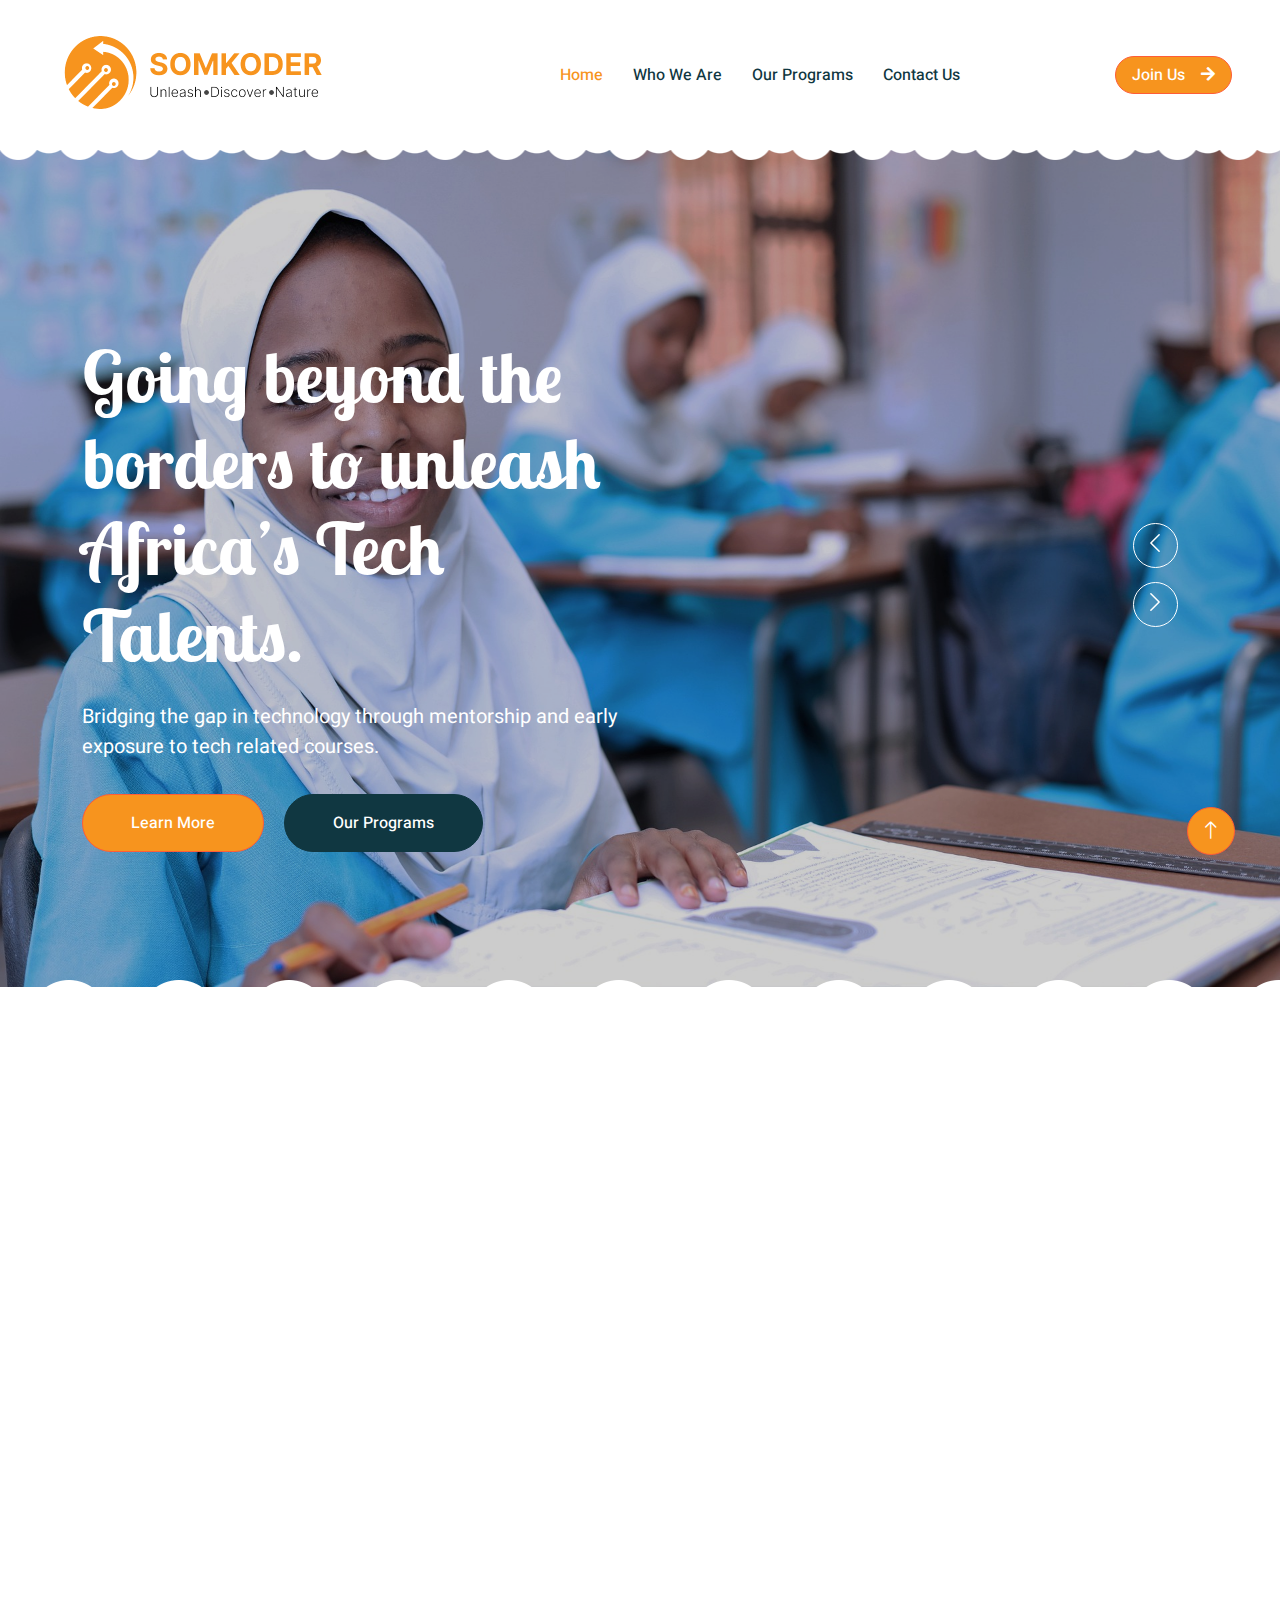
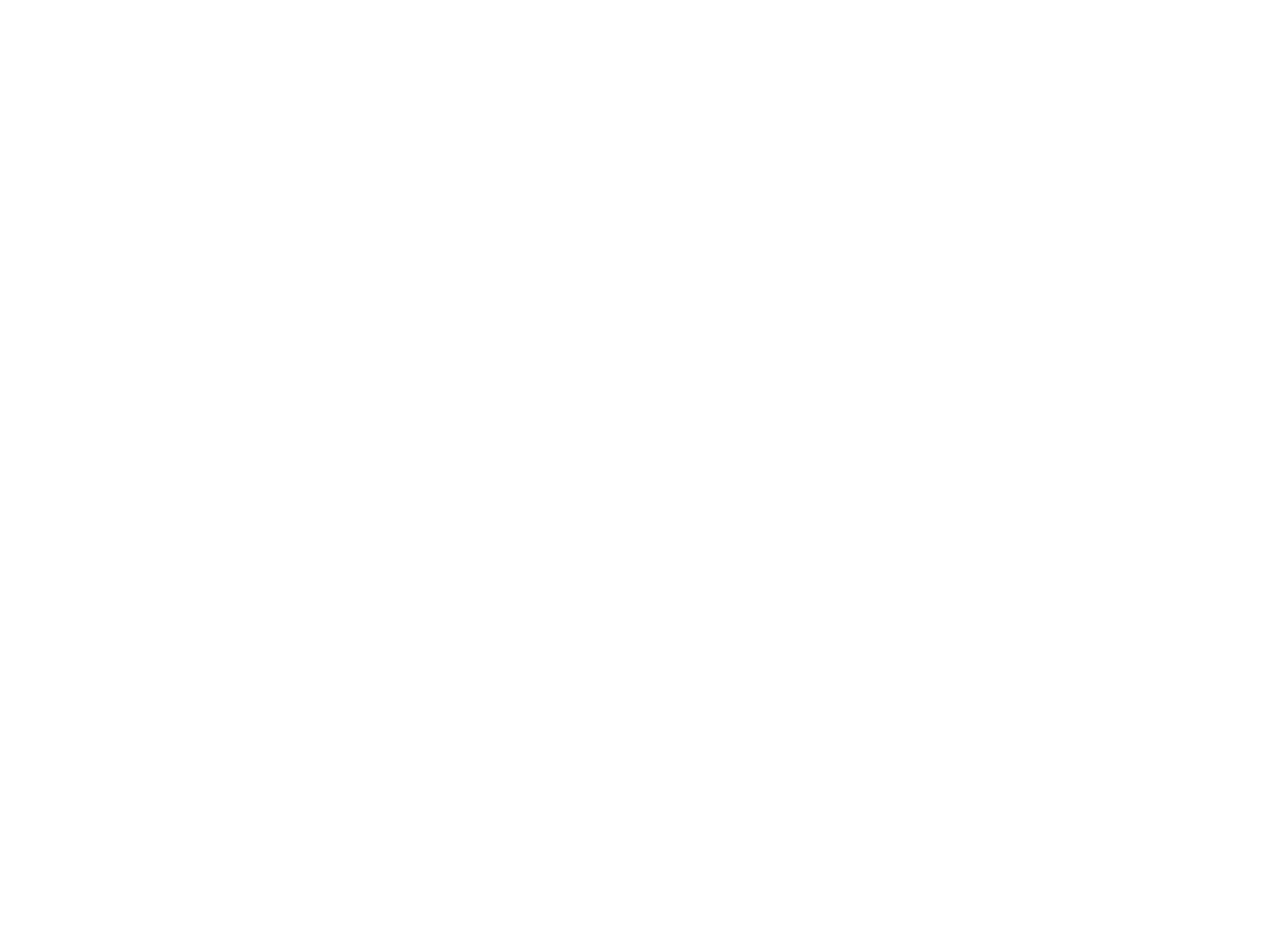
==== somkoder/index.html @ a6bc5774 "edit the texts in each page" ====
<!DOCTYPE html>
<html lang="en">

    <head>
        <meta charset="utf-8">
        <title>SOMKODER</title>
        <meta content="width=device-width, initial-scale=1.0" name="viewport">
        <meta content="" name="keywords">
        <meta content="" name="description">

        <!-- Favicon -->
        <link href="img/logo.svg" rel="icon">

        <!-- Google Web Fonts -->
        <link rel="preconnect" href="https://fonts.googleapis.com">
        <link rel="preconnect" href="https://fonts.gstatic.com" crossorigin>
        <link
            href="https://fonts.googleapis.com/css2?family=Heebo:wght@400;500;600&family=Inter:wght@600&family=Lobster+Two:wght@700&display=swap"
            rel="stylesheet">

        <!-- Icon Font Stylesheet -->
        <link href="https://cdnjs.cloudflare.com/ajax/libs/font-awesome/5.10.0/css/all.min.css" rel="stylesheet">
        <link href="https://cdn.jsdelivr.net/npm/bootstrap-icons@1.4.1/font/bootstrap-icons.css" rel="stylesheet">

        <!-- Libraries Stylesheet -->
        <link href="lib/animate/animate.min.css" rel="stylesheet">
        <link href="lib/owlcarousel/assets/owl.carousel.min.css" rel="stylesheet">

        <!-- Customized Bootstrap Stylesheet -->
        <link href="css/bootstrap.min.css" rel="stylesheet">

        <!-- Template Stylesheet -->
        <link href="css/style.css" rel="stylesheet">
    </head>

    <body>
        <div class="container-xxl bg-white p-0">
            <!-- Spinner Start -->
            <div id="spinner"
                class="show bg-white position-fixed translate-middle w-100 vh-100 top-50 start-50 d-flex align-items-center justify-content-center">
                <div class="spinner-border text-primary" style="width: 3rem; height: 3rem;" role="status">
                    <span class="sr-only">Loading...</span>
                </div>
            </div>
            <!-- Spinner End -->


            <!-- Navbar Start -->
            <nav class="navbar navbar-expand-lg bg-white navbar-light sticky-top px-4 px-lg-5 py-lg-0">
                <a href="index.html" class="navbar-brand">
                    <!-- <h1 class="m-0 text-primary"><i class="fa fa-book-reader me-3"></i>Kider</h1> -->
                    <img src="./img/Frame_32-removebg-preview.png" alt="somkoder-logo" height="140" width="340">
                </a>
                <button type="button" class="navbar-toggler" data-bs-toggle="collapse" data-bs-target="#navbarCollapse">
                    <span class="navbar-toggler-icon"></span>
                </button>
                <div class="collapse navbar-collapse" id="navbarCollapse">
                    <div class="navbar-nav mx-auto">
                        <a href="index.html" class="nav-item nav-link active">Home</a>
                        <a href="about.html" class="nav-item nav-link">Who We Are</a>
                        <a href="programs.html" class="nav-item nav-link">Our Programs</a>
                        <a href="contact.html" class="nav-item nav-link">Contact Us</a>
                    </div>
                    <a href="" class="btn btn-primary rounded-pill px-3 d-none d-lg-block"
                        style="background-color:#F7941E ;">Join Us<i class="fa fa-arrow-right ms-3"></i></a>
                </div>
            </nav>
            <!-- Navbar End -->


            <!-- Carousel Start -->
            <div class="container-fluid p-0 mb-5">
                <div class="owl-carousel header-carousel position-relative">
                    <div class="owl-carousel-item position-relative">
                        <img class="img-fluid" src="img/carousel_4.jpg" alt="">
                        <div class="position-absolute top-0 start-0 w-100 h-100 d-flex align-items-center"
                            style="background: rgba(0, 0, 0, .2);">
                            <div class="container">
                                <div class="row justify-content-start">
                                    <div class="col-10 col-lg-6">
                                        <h1 class="display-2 text-white animated slideInDown mt-5 mb-4">Going beyond the
                                            borders to unleash Africa’s Tech Talents.</h1>
                                        <p class="fs-5 fw-medium text-white mb-4 pb-2">Bridging the gap in technology
                                            through mentorship and early exposure to tech related courses.</p>
                                        <a href="about.html"
                                            class="btn btn-primary rounded-pill py-sm-3 px-sm-5 me-3 animated slideInLeft">Learn
                                            More</a>
                                        <a href="programs.html"
                                            class="btn btn-dark rounded-pill py-sm-3 px-sm-5 animated slideInRight">Our
                                            Programs</a>
                                    </div>
                                </div>
                            </div>
                        </div>
                    </div>

                    <div class="owl-carousel-item position-relative">
                        <img class="img-fluid" src="img/carousel_3.jpg" alt="">
                        <div class="position-absolute top-0 start-0 w-100 h-100 d-flex align-items-center"
                            style="background: rgba(0, 0, 0, .2);">
                            <div class="container">
                                <div class="row justify-content-start">
                                    <div class="col-10 col-lg-6">
                                        <h1 class="display-2 text-white animated slideInDown mb-4">Make A Brighter
                                            Future For Your Child</h1>
                                        <p class="fs-5 fw-medium text-white mb-4 pb-2">Vero elitr justo clita lorem.
                                            Ipsum dolor at sed stet sit diam no. Kasd rebum ipsum et diam justo clita et
                                            kasd rebum sea elitr.</p>
                                        <a href=""
                                            class="btn btn-primary rounded-pill py-sm-3 px-sm-5 me-3 animated slideInLeft">Learn
                                            More</a>
                                        <a href=""
                                            class="btn btn-dark rounded-pill py-sm-3 px-sm-5 animated slideInRight">Our
                                            Programs</a>
                                    </div>
                                </div>
                            </div>
                        </div>
                    </div>
                </div>
            </div>
            <!-- Carousel End -->


            <!-- Facilities Start -->
            <div class="container-xxl py-5">
                <div class="container">
                    <div class="text-center mx-auto mb-5 wow fadeInUp" data-wow-delay="0.1s" style="max-width: 600px;">
                        <h1 class="mb-3">What We Offer</h1>
                        <p>Eirmod sed ipsum dolor sit rebum labore magna erat. Tempor ut dolore lorem kasd vero ipsum
                            sit eirmod sit. Ipsum diam justo sed rebum vero dolor duo.</p>
                    </div>
                    <div class="row g-4">
                        <div class="col-lg-3 col-sm-6 wow fadeInUp" data-wow-delay="0.1s">
                            <div class="facility-item">
                                <div class="facility-icon bg-primary">
                                    <span class="bg-primary"></span>
                                    <i class="fa fa-bus-alt fa-3x text-primary"></i>
                                    <span class="bg-primary"></span>
                                </div>
                                <div class="facility-text bg-primary">
                                    <h3 class="text-primary mb-3">Tech Mashinani</h3>
                                    <p class="mb-0">We partner with local schools to introduce kids to coding programs
                                        at an early age.</p>
                                </div>
                            </div>
                        </div>
                        <div class="col-lg-3 col-sm-6 wow fadeInUp" data-wow-delay="0.3s">
                            <div class="facility-item">
                                <div class="facility-icon bg-success">
                                    <span class="bg-success"></span>
                                    <i class="fa fa-futbol fa-3x text-success"></i>
                                    <span class="bg-success"></span>
                                </div>
                                <div class="facility-text bg-success">
                                    <h3 class="text-success mb-3">Girls Code Academy</h3>
                                    <p class="mb-0">Supporting women in STEM through mentorship and networking</p>
                                </div>
                            </div>
                        </div>
                        <div class="col-lg-3 col-sm-6 wow fadeInUp" data-wow-delay="0.5s">
                            <div class="facility-item">
                                <div class="facility-icon bg-warning">
                                    <span class="bg-warning"></span>
                                    <i class="fa fa-home fa-3x text-warning"></i>
                                    <span class="bg-warning"></span>
                                </div>
                                <div class="facility-text bg-warning">
                                    <h3 class="text-warning mb-3">Holiday Bootcamp</h3>
                                    <p class="mb-0">Hosting holiday coding programs for kids on school break.</p>
                                </div>
                            </div>
                        </div>
                        <div class="col-lg-3 col-sm-6 wow fadeInUp" data-wow-delay="0.7s">
                            <div class="facility-item">
                                <div class="facility-icon bg-info">
                                    <span class="bg-info"></span>
                                    <i class="fa fa-chalkboard-teacher fa-3x text-info"></i>
                                    <span class="bg-info"></span>
                                </div>
                                <div class="facility-text bg-info">
                                    <h3 class="text-info mb-3">Nature Talents</h3>
                                    <p class="mb-0">We create a condusive environment fo foster postive learning
                                    </p>
                                </div>
                            </div>
                        </div>
                    </div>
                </div>
            </div>
            <!-- Facilities End -->


            <!-- About Start -->
            <div class="container-xxl py-5">
                <div class="container">
                    <div class="row g-5 align-items-center">
                        <div class="col-lg-6 wow fadeInUp" data-wow-delay="0.1s">
                            <h1 class="mb-4">Learn More About Our Work And Our Cultural Activities</h1>
                            <p>SOMKODER focuses on impacting Digital Literacy to learners with interest in technology.
                            </p>
                            <p class="mb-4">We bridge the gap between formal education and exposure to digital
                                technology
                            </p>
                            <div class="row g-4 align-items-center">
                                <div class="col-sm-6">
                                    <a class="btn btn-primary rounded-pill py-3 px-5" href="">Read More</a>
                                </div>
                                <div class="col-sm-6">
                                    <!-- <div class="d-flex align-items-center">
                                        <img class="rounded-circle flex-shrink-0" src="img/user.jpg" alt=""
                                            style="width: 45px; height: 45px;">
                                        <div class="ms-3">
                                            <h6 class="text-primary mb-1">Jhon Doe</h6>
                                            <small>CEO & Founder</small>
                                        </div>
                                    </div> -->
                                </div>
                            </div>
                        </div>
                        <div class="col-lg-6 about-img wow fadeInUp" data-wow-delay="0.5s">
                            <div class="row">
                                <div class="col-12 text-center">
                                    <img class="img-fluid w-50 rounded-circle bg-light p-3" src="img/about1.jpg" alt="">
                                </div>
                                <div class="col-6 text-start" style="margin-top: -150px;">
                                    <img class="img-fluid w-100 rounded-circle bg-light p-3" src="img/about2.jpg"
                                        alt="">
                                </div>
                                <div class="col-6 text-end" style="margin-top: -150px;">
                                    <img class="img-fluid w-100 rounded-circle bg-light p-3" src="img/about3.jpg"
                                        alt="">
                                </div>
                            </div>
                        </div>
                    </div>
                </div>
            </div>
            <!-- About End -->


            <!-- Footer Start -->
            <div class="container-fluid bg-dark text-white-50 footer pt-5 mt-5 wow fadeIn" data-wow-delay="0.1s">
                <div class="container py-5">
                    <div class="row g-5">
                        <div class="col-lg-3 col-md-6">
                            <h3 class="text-white mb-4">Get In Touch</h3>
                            <p class="mb-2"><i class="fa fa-map-marker-alt me-3"></i>Kibera Drive, Nairobi, Kenya</p>
                            <p class="mb-2"><i class="fa fa-phone-alt me-3"></i>+254 798142866</p>
                            <p class="mb-2"><i class="fa fa-envelope me-3"></i>contact@somkoder.com</p>
                            <div class="d-flex pt-2">
                                <a class="btn btn-outline-light btn-social" href=""><i class="fab fa-twitter"></i></a>
                                <a class="btn btn-outline-light btn-social" href=""><i
                                        class="fab fa-facebook-f"></i></a>
                                <a class="btn btn-outline-light btn-social" href=""><i class="fab fa-youtube"></i></a>
                                <a class="btn btn-outline-light btn-social" href=""><i
                                        class="fab fa-linkedin-in"></i></a>
                            </div>
                        </div>
                        <div class="col-lg-3 col-md-6">
                            <h3 class="text-white mb-4">Quick Links</h3>
                            <a class="btn btn-link text-white-50" href="about.html">About Us</a>
                            <a class="btn btn-link text-white-50" href="contact.html">Contact Us</a>
                            <a class="btn btn-link text-white-50" href="programs.html">Our Programs</a>
                        </div>

                        <div class="col-lg-3 col-md-6">
                            <h3 class="text-white mb-4">Newsletter</h3>
                            <!-- <p>Dolor amet sit justo amet elitr clita ipsum elitr est.</p> -->
                            <div class="position-relative mx-auto" style="max-width: 400px;">
                                <input class="form-control bg-transparent w-100 py-3 ps-4 pe-5" type="text"
                                    placeholder="Your email">
                                <button type="button"
                                    class="btn btn-primary py-2 position-absolute top-0 end-0 mt-2 me-2">SignUp</button>
                            </div>
                        </div>
                    </div>
                </div>
                <div class="container">
                    <div class="copyright">
                        <div class="row">
                            <div class="col-md-6 text-center text-md-start mb-3 mb-md-0">
                                &copy; <a class="border-bottom" href="#">SOMKODER</a>, All Right Reserved.

                            </div>
                            <div class="col-md-6 text-center text-md-end">
                                <div class="footer-menu">
                                    <a href="index.html">Home</a>
                                    <a href="contact.html">Help</a>

                                </div>
                            </div>
                        </div>
                    </div>
                </div>
            </div>
            <!-- Footer End -->


            <!-- Back to Top -->
            <a href="#" class="btn btn-lg btn-primary btn-lg-square back-to-top"><i class="bi bi-arrow-up"></i></a>
        </div>

        <!-- JavaScript Libraries -->
        <script src="https://code.jquery.com/jquery-3.4.1.min.js"></script>
        <script src="https://cdn.jsdelivr.net/npm/bootstrap@5.0.0/dist/js/bootstrap.bundle.min.js"></script>
        <script src="lib/wow/wow.min.js"></script>
        <script src="lib/easing/easing.min.js"></script>
        <script src="lib/waypoints/waypoints.min.js"></script>
        <script src="lib/owlcarousel/owl.carousel.min.js"></script>

        <!-- Template Javascript -->
        <script src="js/main.js"></script>
    </body>

</html>
---- somkoder/css/style.css ----
body{
    overflow-x: hidden;
}

/********** Template CSS **********/
:root {
    --primary: #F7941E;
    --light: #FFF5F3;
    --dark: #103741;
}

.back-to-top {
    position: fixed;
    display: none;
    right: 45px;
    bottom: 45px;
    z-index: 99;
}


/*** Spinner ***/
#spinner {
    opacity: 0;
    visibility: hidden;
    transition: opacity .5s ease-out, visibility 0s linear .5s;
    z-index: 99999;
}

#spinner.show {
    transition: opacity .5s ease-out, visibility 0s linear 0s;
    visibility: visible;
    opacity: 1;
}


/*** Button ***/
.btn {
    font-weight: 500;
    transition: .5s;
}

.btn.btn-primary {
    color: #FFFFFF;
    background-color: #F7941E;
}

.btn-square {
    width: 38px;
    height: 38px;
}

.btn-sm-square {
    width: 32px;
    height: 32px;
}

.btn-lg-square {
    width: 48px;
    height: 48px;
}

.btn-square,
.btn-sm-square,
.btn-lg-square {
    padding: 0;
    display: flex;
    align-items: center;
    justify-content: center;
    font-weight: normal;
    border-radius: 50px;
}


/*** Heading ***/
h1,
h2,
h3,
h4,
.h1,
.h2,
.h3,
.h4,
.display-1,
.display-2,
.display-3,
.display-4,
.display-5,
.display-6 {
    font-family: 'Lobster Two', cursive;
    font-weight: 700;
}

h5,
h6,
.h5,
.h6 {
    font-weight: 600;
}

.font-secondary {
    font-family: 'Lobster Two', cursive;
}


/*** Navbar ***/
.navbar .navbar-nav .nav-link {
    padding: 30px 15px;
    color: var(--dark);
    font-weight: 500;
    outline: none;
}

.navbar .navbar-nav .nav-link:hover,
.navbar .navbar-nav .nav-link.active {
    color: var(--primary);
}

.navbar.sticky-top {
    top: -100px;
    transition: .5s;
}

.navbar .dropdown-toggle::after {
    border: none;
    content: "\f107";
    font-family: "Font Awesome 5 Free";
    font-weight: 900;
    vertical-align: middle;
    margin-left: 5px;
    transition: .5s;
}

.navbar .dropdown-toggle[aria-expanded=true]::after {
    transform: rotate(-180deg);
}

@media (max-width: 991.98px) {
    .navbar .navbar-nav .nav-link  {
        margin-right: 0;
        padding: 10px 0;
    }

    .navbar .navbar-nav {
        margin-top: 15px;
        border-top: 1px solid #EEEEEE;
    }
}

@media (min-width: 992px) {
    .navbar .nav-item .dropdown-menu {
        display: block;
        top: calc(100% - 15px);
        margin-top: 0;
        opacity: 0;
        visibility: hidden;
        transition: .5s;
        
    }

    .navbar .nav-item:hover .dropdown-menu {
        top: 100%;
        visibility: visible;
        transition: .5s;
        opacity: 1;
    }
}


/*** Header ***/
.header-carousel::before,
.header-carousel::after,
.page-header::before,
.page-header::after {
    position: absolute;
    content: "";
    width: 100%;
    height: 10px;
    top: 0;
    left: 0;
    background: url(../img/bg-header-top.png) center center repeat-x;
    z-index: 1;
}

.header-carousel::after,
.page-header::after {
    height: 19px;
    top: auto;
    bottom: 0;
    background: url(../img/bg-header-bottom.png) center center repeat-x;
}

@media (max-width: 768px) {
    .header-carousel .owl-carousel-item {
        position: relative;
        min-height: 500px;
    }
    
    .header-carousel .owl-carousel-item img {
        position: absolute;
        width: 100%;
        height: 100%;
        object-fit: cover;
    }

    .header-carousel .owl-carousel-item p {
        font-size: 16px !important;
        font-weight: 400 !important;
    }

    .header-carousel .owl-carousel-item h1 {
        font-size: 30px;
        font-weight: 600;
    }
}

.header-carousel .owl-nav {
    position: absolute;
    top: 50%;
    right: 8%;
    transform: translateY(-50%);
    display: flex;
    flex-direction: column;
}

.header-carousel .owl-nav .owl-prev,
.header-carousel .owl-nav .owl-next {
    margin: 7px 0;
    width: 45px;
    height: 45px;
    display: flex;
    align-items: center;
    justify-content: center;
    color: #FFFFFF;
    background: transparent;
    border: 1px solid #FFFFFF;
    border-radius: 45px;
    font-size: 22px;
    transition: .5s;
}

.header-carousel .owl-nav .owl-prev:hover,
.header-carousel .owl-nav .owl-next:hover {
    background: var(--primary);
    border-color: var(--primary);
}

.page-header {
    background: linear-gradient(rgba(0, 0, 0, .2), rgba(0, 0, 0, .2)), url(../img/carousel-1.jpg) center center no-repeat;
    background-size: cover;
}

.breadcrumb-item + .breadcrumb-item::before {
    color: rgba(255, 255, 255, .5);
}


/*** Facility ***/
.facility-item .facility-icon {
    position: relative;
    margin: 0 auto;
    width: 100px;
    height: 100px;
    border-radius: 100px;
    display: flex;
    align-items: center;
    justify-content: center;
}

.facility-item .facility-icon::before {
    position: absolute;
    content: "";
    width: 100%;
    height: 100%;
    top: 0;
    left: 0;
    background: rgba(255, 255, 255, .9);
    transition: .5s;
    z-index: 1;
}

.facility-item .facility-icon span {
    position: absolute;
    content: "";
    width: 15px;
    height: 30px;
    top: 0;
    left: 0;
    border-radius: 50%;
}

.facility-item .facility-icon span:last-child {
    left: auto;
    right: 0;
}

.facility-item .facility-icon i {
    position: relative;
    z-index: 2;
}

.facility-item .facility-text {
    position: relative;
    min-height: 250px;
    padding: 30px;
    border-radius: 100%;
    display: flex;
    text-align: center;
    justify-content: center;
    flex-direction: column;
}

.facility-item .facility-text::before {
    position: absolute;
    content: "";
    width: 100%;
    height: 100%;
    top: 0;
    left: 0;
    background: rgba(255, 255, 255, .9);
    transition: .5s;
    z-index: 1;
}

.facility-item .facility-text * {
    position: relative;
    z-index: 2;
}

.facility-item:hover .facility-icon::before,
.facility-item:hover .facility-text::before {
    background: transparent;
}

.facility-item * {
    transition: .5s;
}

.facility-item:hover * {
    color: #FFFFFF !important;
}


/*** About ***/
.about-img img {
    transition: .5s;
}

.about-img img:hover {
    background: var(--primary) !important;
}


/*** Classes ***/
.classes-item {
    transition: .5s;
}

.classes-item:hover {
    margin-top: -10px;
}


/*** Team ***/
.team-item .team-text {
    position: absolute;
    width: 250px;
    height: 250px;
    bottom: 0;
    right: 0;
    display: flex;
    align-items: center;
    justify-content: center;
    flex-direction: column;
    background: #FFFFFF;
    border: 17px solid var(--light);
    border-radius: 250px;
    transition: .5s;
}

.team-item:hover .team-text {
    border-color: var(--primary);
}


/*** Testimonial ***/
.testimonial-carousel {
    padding-left: 1.5rem;
    padding-right: 1.5rem;
}

@media (min-width: 576px) {
    .testimonial-carousel {
        padding-left: 4rem;
        padding-right: 4rem;
    }
}

.testimonial-carousel .testimonial-item .border {
    border: 1px dashed rgba(0, 185, 142, .3) !important;
}

.testimonial-carousel .owl-nav {
    position: absolute;
    width: 100%;
    height: 45px;
    top: 50%;
    left: 0;
    transform: translateY(-50%);
    display: flex;
    justify-content: space-between;
    z-index: 1;
}

.testimonial-carousel .owl-nav .owl-prev,
.testimonial-carousel .owl-nav .owl-next {
    position: relative;
    width: 45px;
    height: 45px;
    display: flex;
    align-items: center;
    justify-content: center;
    color: #FFFFFF;
    background: var(--primary);
    border-radius: 45px;
    font-size: 20px;
    transition: .5s;
}

.testimonial-carousel .owl-nav .owl-prev:hover,
.testimonial-carousel .owl-nav .owl-next:hover {
    background: var(--dark);
}


/*** Footer ***/
.footer .btn.btn-social {
    margin-right: 5px;
    width: 45px;
    height: 45px;
    display: flex;
    align-items: center;
    justify-content: center;
    color: #FFFFFF;
    border: 1px solid rgba(255,255,255,0.5);
    border-radius: 45px;
    transition: .3s;
}

.footer .btn.btn-social:hover {
    border-color: var(--primary);
    background: var(--primary);
}

.footer .btn.btn-link {
    display: block;
    margin-bottom: 5px;
    padding: 0;
    text-align: left;
    font-size: 16px;
    font-weight: normal;
    text-transform: capitalize;
    transition: .3s;
}

.footer .btn.btn-link::before {
    position: relative;
    content: "\f105";
    font-family: "Font Awesome 5 Free";
    font-weight: 900;
    margin-right: 10px;
}

.footer .btn.btn-link:hover {
    color: var(--primary) !important;
    letter-spacing: 1px;
    box-shadow: none;
}

.footer .form-control {
    border-color: rgba(255,255,255,0.5);
}

.footer .copyright {
    padding: 25px 0;
    font-size: 15px;
    border-top: 1px solid rgba(256, 256, 256, .1);
}

.footer .copyright a {
    color: #FFFFFF;
}

.footer .footer-menu a {
    margin-right: 15px;
    padding-right: 15px;
    border-right: 1px solid rgba(255, 255, 255, .1);
}

.footer .copyright a:hover,
.footer .footer-menu a:hover {
    color: var(--primary) !important;
}

.footer .footer-menu a:last-child {
    margin-right: 0;
    padding-right: 0;
    border-right: none;
}
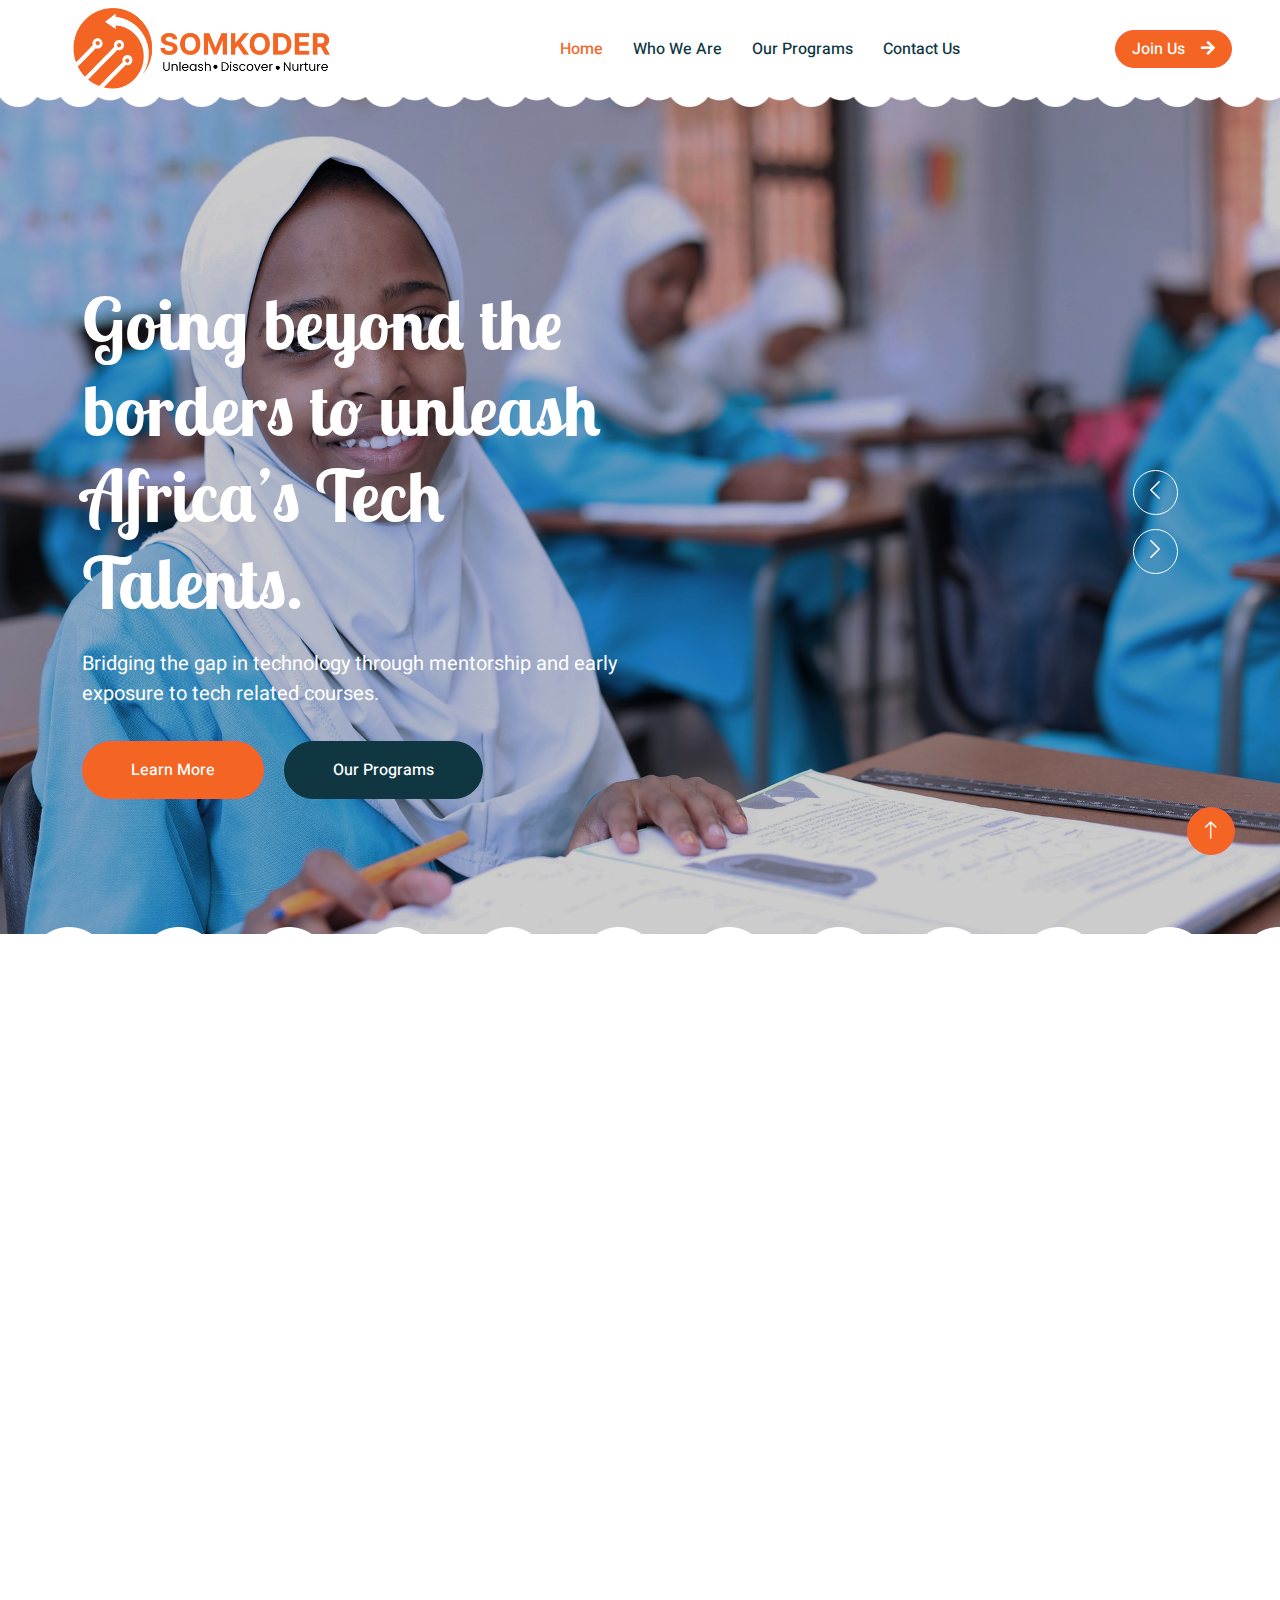
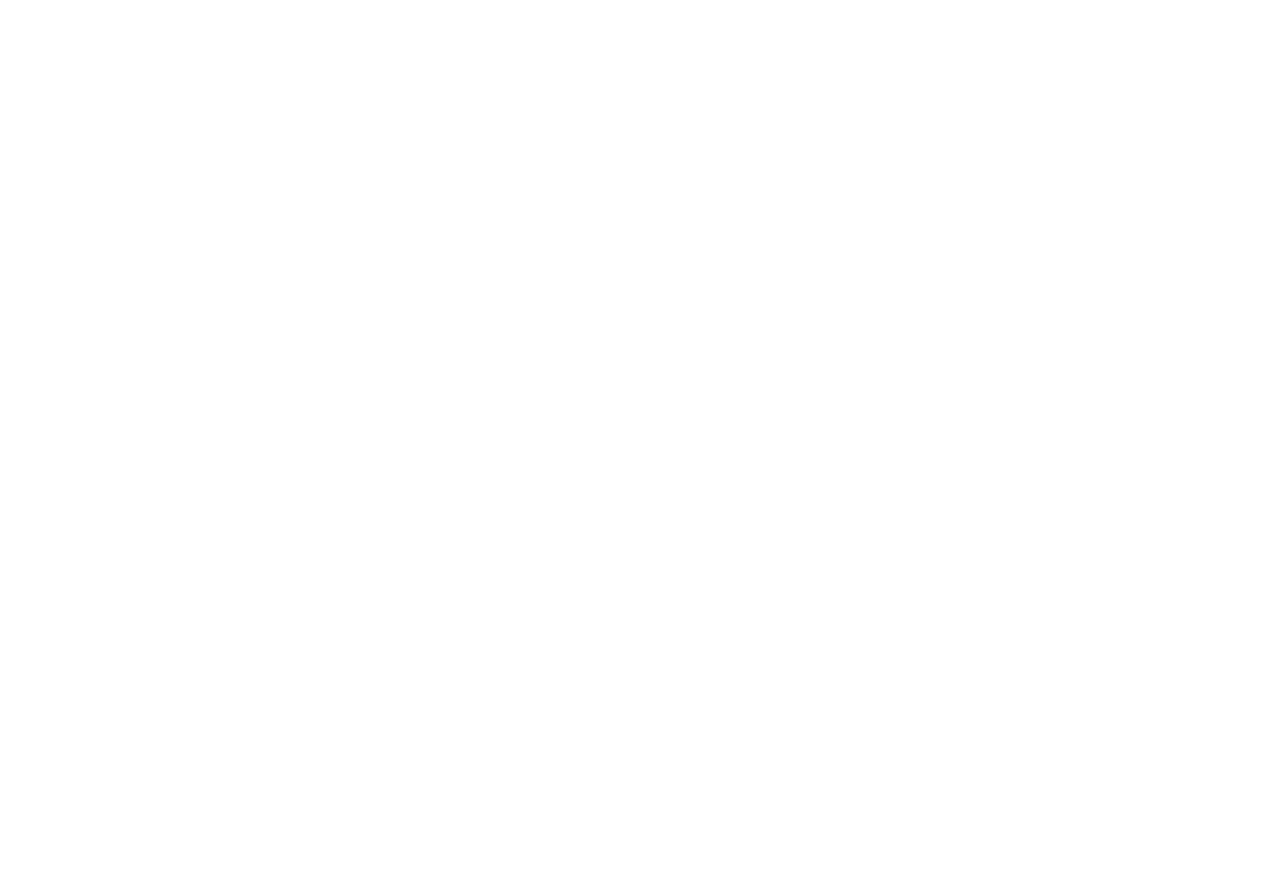
==== commit 16f1d272: "changed the logo design" ====
--- a/somkoder/index.html
+++ b/somkoder/index.html
@@ -49,7 +49,7 @@
             <nav class="navbar navbar-expand-lg bg-white navbar-light sticky-top px-4 px-lg-5 py-lg-0">
                 <a href="index.html" class="navbar-brand">
                     <!-- <h1 class="m-0 text-primary"><i class="fa fa-book-reader me-3"></i>Kider</h1> -->
-                    <img src="./img/Frame_32-removebg-preview.png" alt="somkoder-logo" height="140" width="340">
+                    <img src="./img/Somkoder-Logo.png" alt="somkoder-logo" height="87" width="340">
                 </a>
                 <button type="button" class="navbar-toggler" data-bs-toggle="collapse" data-bs-target="#navbarCollapse">
                     <span class="navbar-toggler-icon"></span>
@@ -61,8 +61,8 @@
                         <a href="programs.html" class="nav-item nav-link">Our Programs</a>
                         <a href="contact.html" class="nav-item nav-link">Contact Us</a>
                     </div>
-                    <a href="" class="btn btn-primary rounded-pill px-3 d-none d-lg-block"
-                        style="background-color:#F7941E ;">Join Us<i class="fa fa-arrow-right ms-3"></i></a>
+                    <a href="#" class="btn btn-primary rounded-pill px-3 d-none d-lg-block"
+                        style="background: color #f46524;">Join Us<i class="fa fa-arrow-right ms-3"></i></a>
                 </div>
             </nav>
             <!-- Navbar End -->
--- a/somkoder/css/style.css
+++ b/somkoder/css/style.css
@@ -4,7 +4,7 @@
 
 /********** Template CSS **********/
 :root {
-    --primary: #F7941E;
+    --primary: #F46524;
     --light: #FFF5F3;
     --dark: #103741;
 }
@@ -41,7 +41,7 @@
 
 .btn.btn-primary {
     color: #FFFFFF;
-    background-color: #F7941E;
+    background-color: #F46524;
 }
 
 .btn-square {
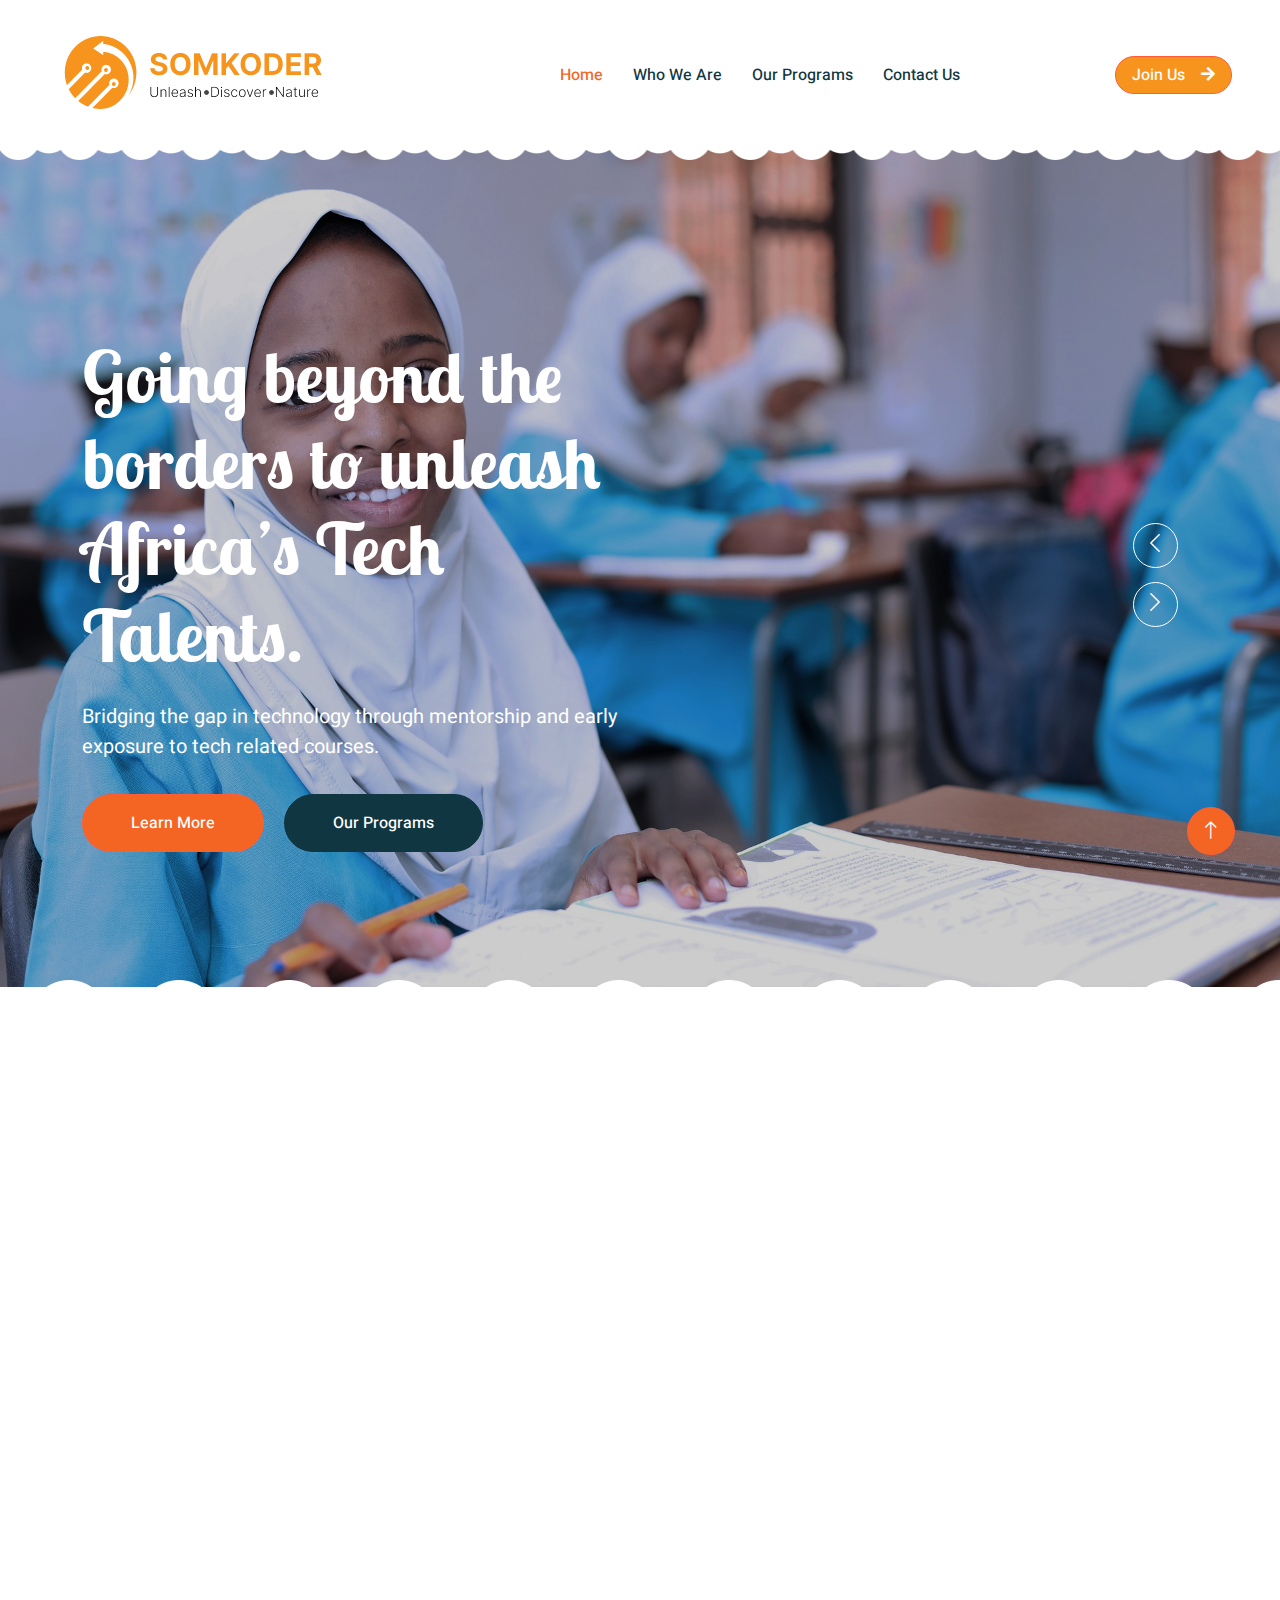
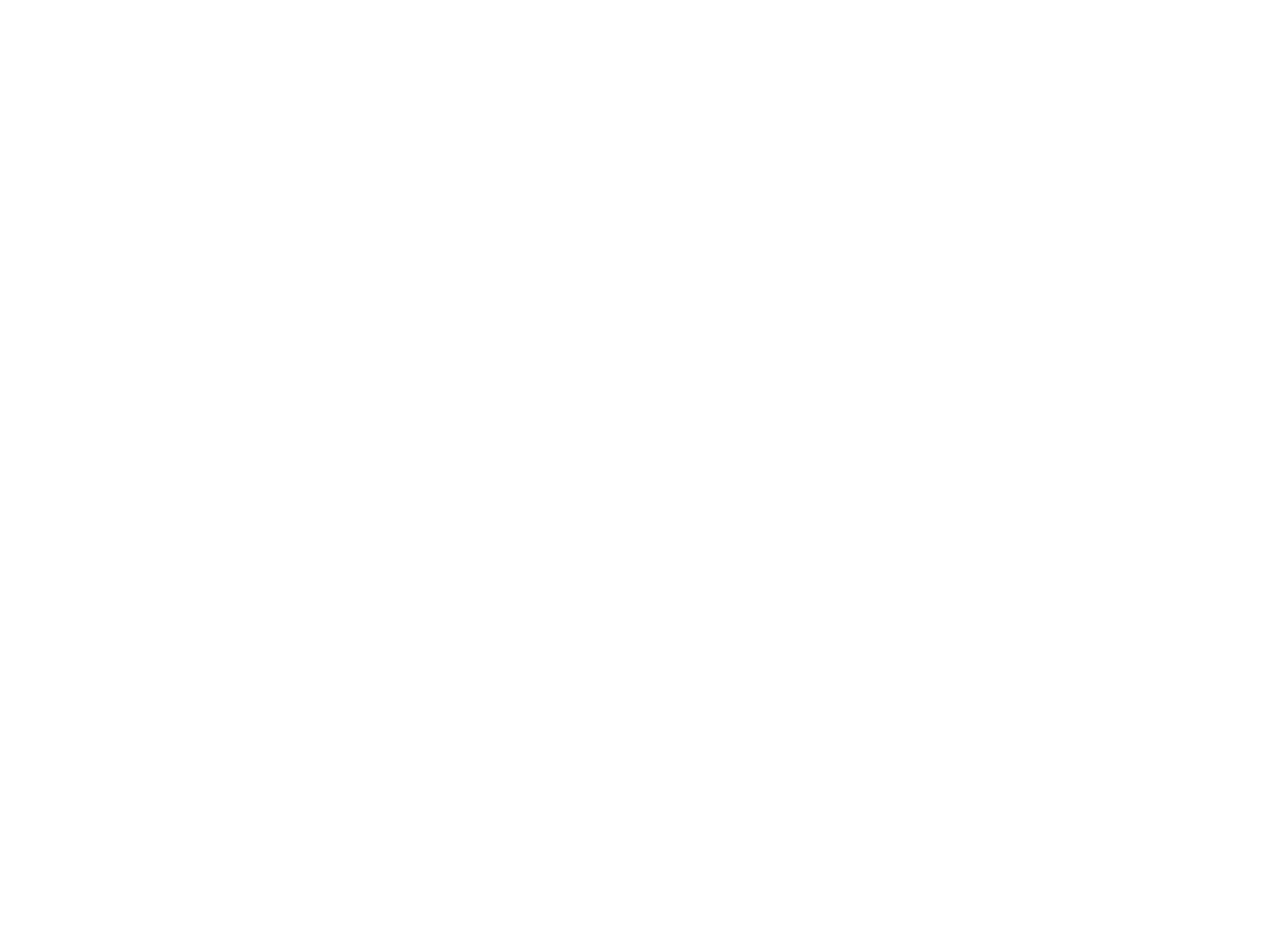
==== commit ed31c5d6: "update the photod" ====
--- a/somkoder/index.html
+++ b/somkoder/index.html
@@ -49,7 +49,7 @@
             <nav class="navbar navbar-expand-lg bg-white navbar-light sticky-top px-4 px-lg-5 py-lg-0">
                 <a href="index.html" class="navbar-brand">
                     <!-- <h1 class="m-0 text-primary"><i class="fa fa-book-reader me-3"></i>Kider</h1> -->
-                    <img src="./img/Somkoder-Logo.png" alt="somkoder-logo" height="87" width="340">
+                    <img src="./img/Frame_32-removebg-preview.png" alt="somkoder-logo" height="140" width="340">
                 </a>
                 <button type="button" class="navbar-toggler" data-bs-toggle="collapse" data-bs-target="#navbarCollapse">
                     <span class="navbar-toggler-icon"></span>
@@ -61,8 +61,8 @@
                         <a href="programs.html" class="nav-item nav-link">Our Programs</a>
                         <a href="contact.html" class="nav-item nav-link">Contact Us</a>
                     </div>
-                    <a href="#" class="btn btn-primary rounded-pill px-3 d-none d-lg-block"
-                        style="background: color #f46524;">Join Us<i class="fa fa-arrow-right ms-3"></i></a>
+                    <a href="" class="btn btn-primary rounded-pill px-3 d-none d-lg-block"
+                        style="background-color:#F7941E ;">Join Us<i class="fa fa-arrow-right ms-3"></i></a>
                 </div>
             </nav>
             <!-- Navbar End -->
@@ -221,14 +221,15 @@
                         <div class="col-lg-6 about-img wow fadeInUp" data-wow-delay="0.5s">
                             <div class="row">
                                 <div class="col-12 text-center">
-                                    <img class="img-fluid w-50 rounded-circle bg-light p-3" src="img/about1.jpg" alt="">
+                                    <img class="img-fluid w-50 rounded-circle bg-light p-3" src="img/new/image_1.JPG"
+                                        alt="">
                                 </div>
                                 <div class="col-6 text-start" style="margin-top: -150px;">
-                                    <img class="img-fluid w-100 rounded-circle bg-light p-3" src="img/about2.jpg"
+                                    <img class="img-fluid w-100 rounded-circle bg-light p-3" src="img/new/image_2.JPG"
                                         alt="">
                                 </div>
                                 <div class="col-6 text-end" style="margin-top: -150px;">
-                                    <img class="img-fluid w-100 rounded-circle bg-light p-3" src="img/about3.jpg"
+                                    <img class="img-fluid w-100 rounded-circle bg-light p-3" src="img/new/image_3.JPG"
                                         alt="">
                                 </div>
                             </div>
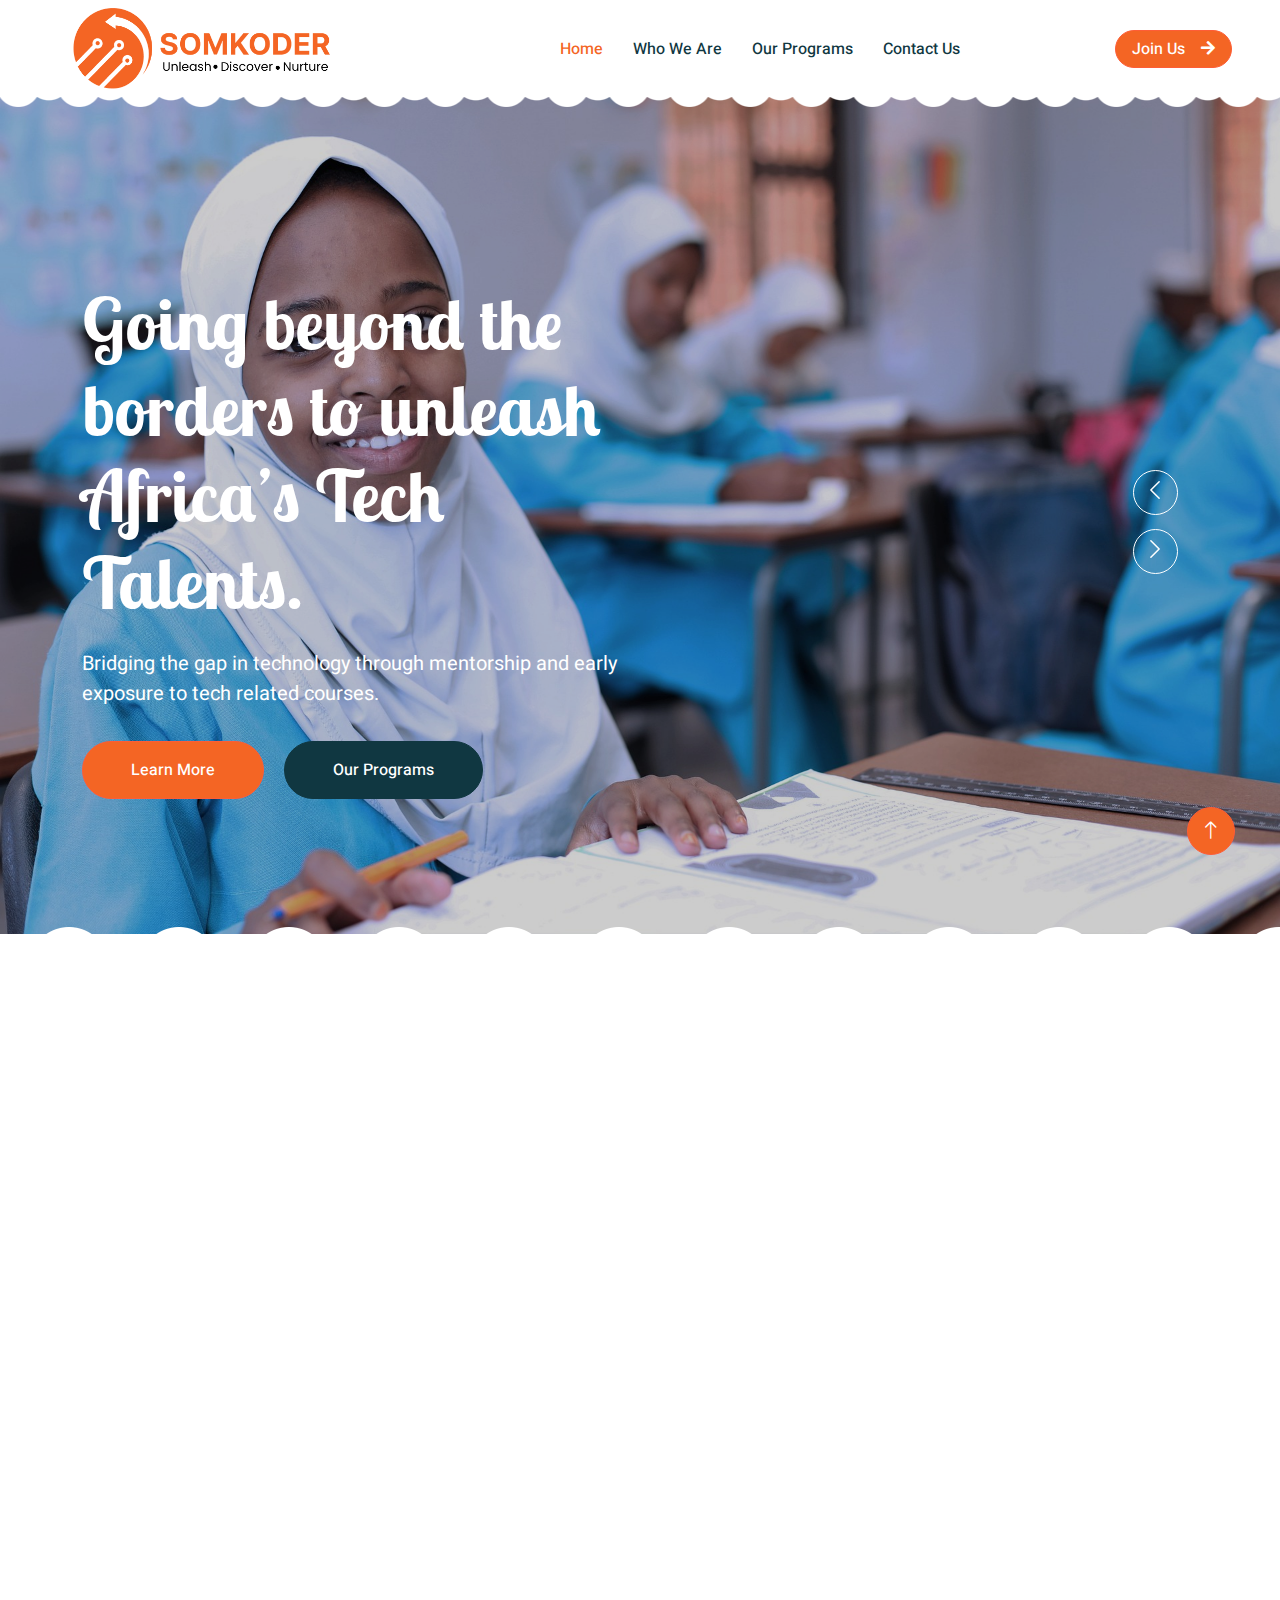
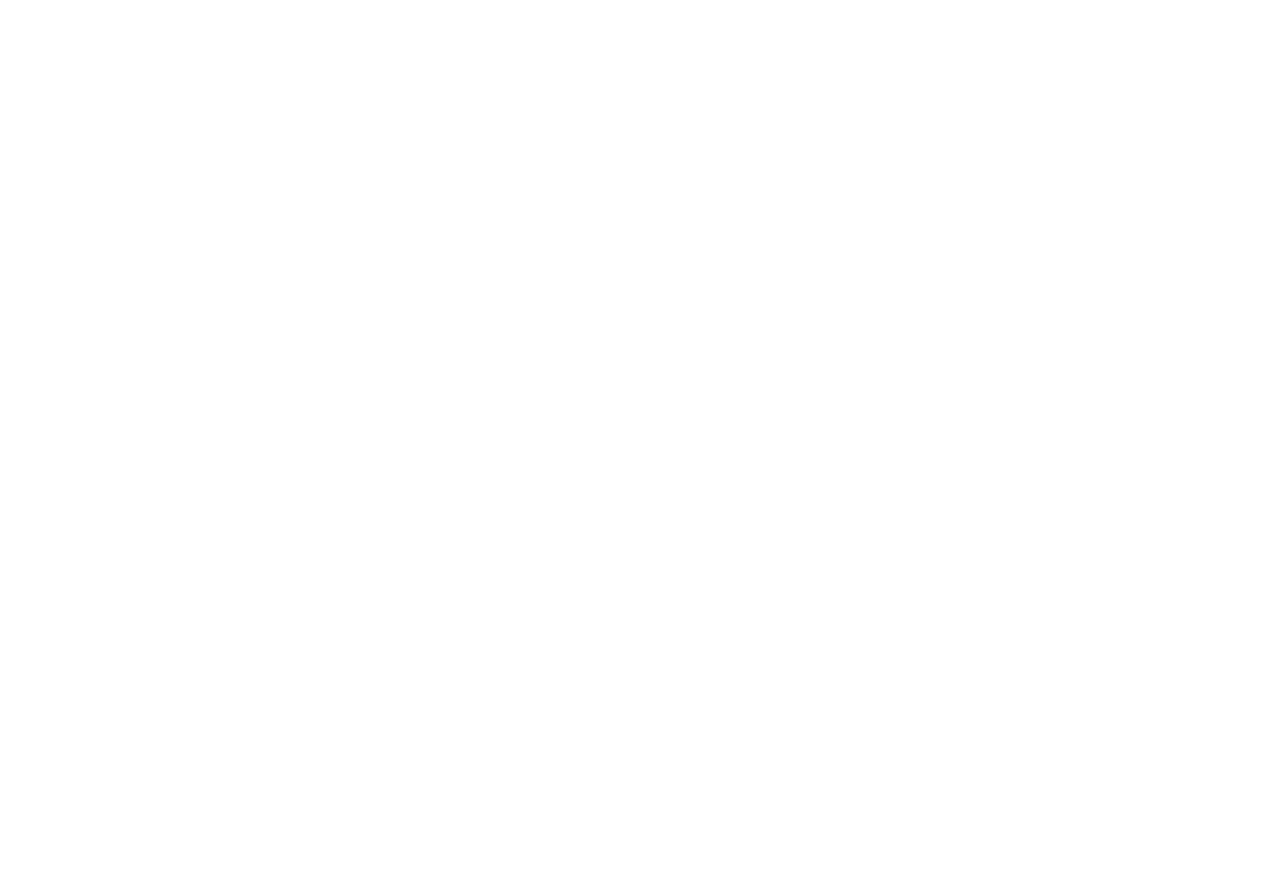
==== commit 9260cb75: "Merge pull request #1 from Roseoketch/master" ====
--- a/somkoder/index.html
+++ b/somkoder/index.html
@@ -49,7 +49,7 @@
             <nav class="navbar navbar-expand-lg bg-white navbar-light sticky-top px-4 px-lg-5 py-lg-0">
                 <a href="index.html" class="navbar-brand">
                     <!-- <h1 class="m-0 text-primary"><i class="fa fa-book-reader me-3"></i>Kider</h1> -->
-                    <img src="./img/Frame_32-removebg-preview.png" alt="somkoder-logo" height="140" width="340">
+                    <img src="./img/Somkoder-Logo.png" alt="somkoder-logo" height="87" width="340">
                 </a>
                 <button type="button" class="navbar-toggler" data-bs-toggle="collapse" data-bs-target="#navbarCollapse">
                     <span class="navbar-toggler-icon"></span>
@@ -61,8 +61,8 @@
                         <a href="programs.html" class="nav-item nav-link">Our Programs</a>
                         <a href="contact.html" class="nav-item nav-link">Contact Us</a>
                     </div>
-                    <a href="" class="btn btn-primary rounded-pill px-3 d-none d-lg-block"
-                        style="background-color:#F7941E ;">Join Us<i class="fa fa-arrow-right ms-3"></i></a>
+                    <a href="#" class="btn btn-primary rounded-pill px-3 d-none d-lg-block"
+                        style="background: color #f46524;">Join Us<i class="fa fa-arrow-right ms-3"></i></a>
                 </div>
             </nav>
             <!-- Navbar End -->
@@ -221,15 +221,14 @@
                         <div class="col-lg-6 about-img wow fadeInUp" data-wow-delay="0.5s">
                             <div class="row">
                                 <div class="col-12 text-center">
-                                    <img class="img-fluid w-50 rounded-circle bg-light p-3" src="img/new/image_1.JPG"
+                                    <img class="img-fluid w-50 rounded-circle bg-light p-3" src="img/about1.jpg" alt="">
+                                </div>
+                                <div class="col-6 text-start" style="margin-top: -150px;">
+                                    <img class="img-fluid w-100 rounded-circle bg-light p-3" src="img/about2.jpg"
                                         alt="">
                                 </div>
-                                <div class="col-6 text-start" style="margin-top: -150px;">
-                                    <img class="img-fluid w-100 rounded-circle bg-light p-3" src="img/new/image_2.JPG"
-                                        alt="">
-                                </div>
                                 <div class="col-6 text-end" style="margin-top: -150px;">
-                                    <img class="img-fluid w-100 rounded-circle bg-light p-3" src="img/new/image_3.JPG"
+                                    <img class="img-fluid w-100 rounded-circle bg-light p-3" src="img/about3.jpg"
                                         alt="">
                                 </div>
                             </div>
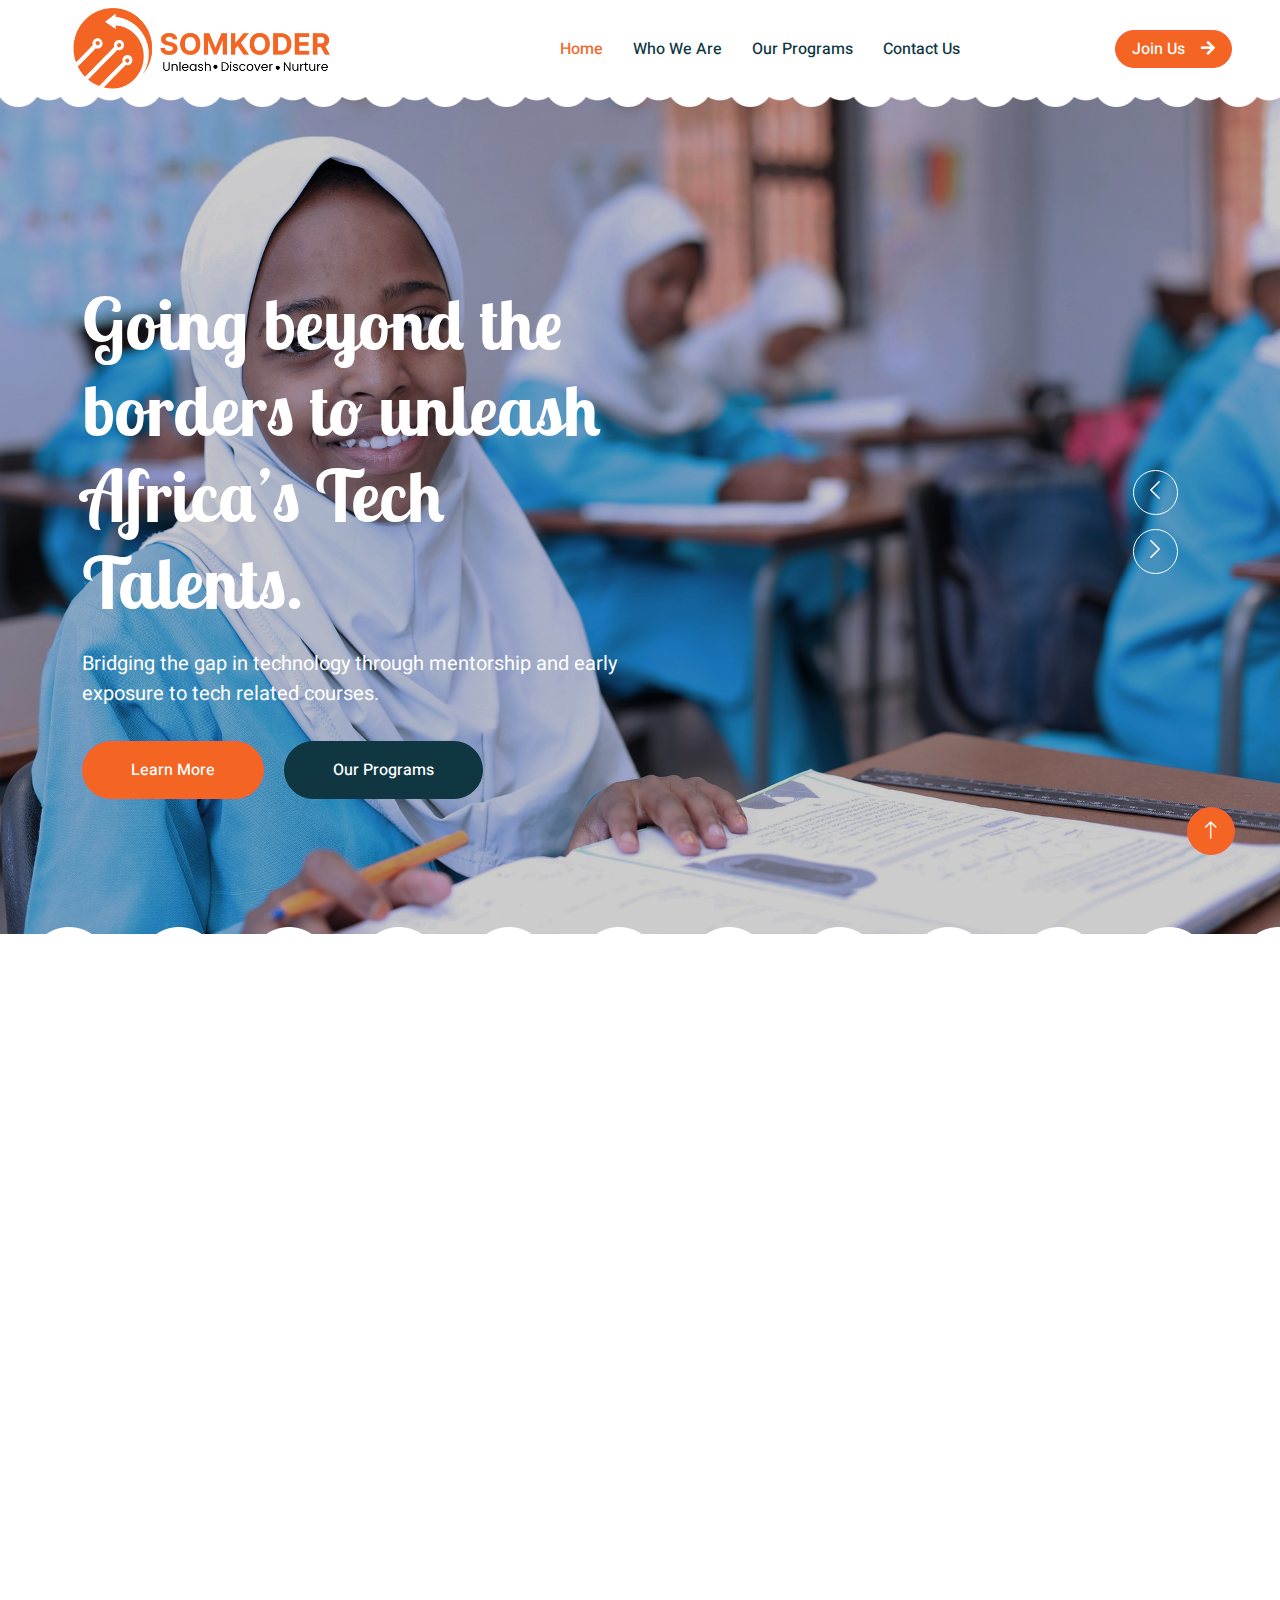
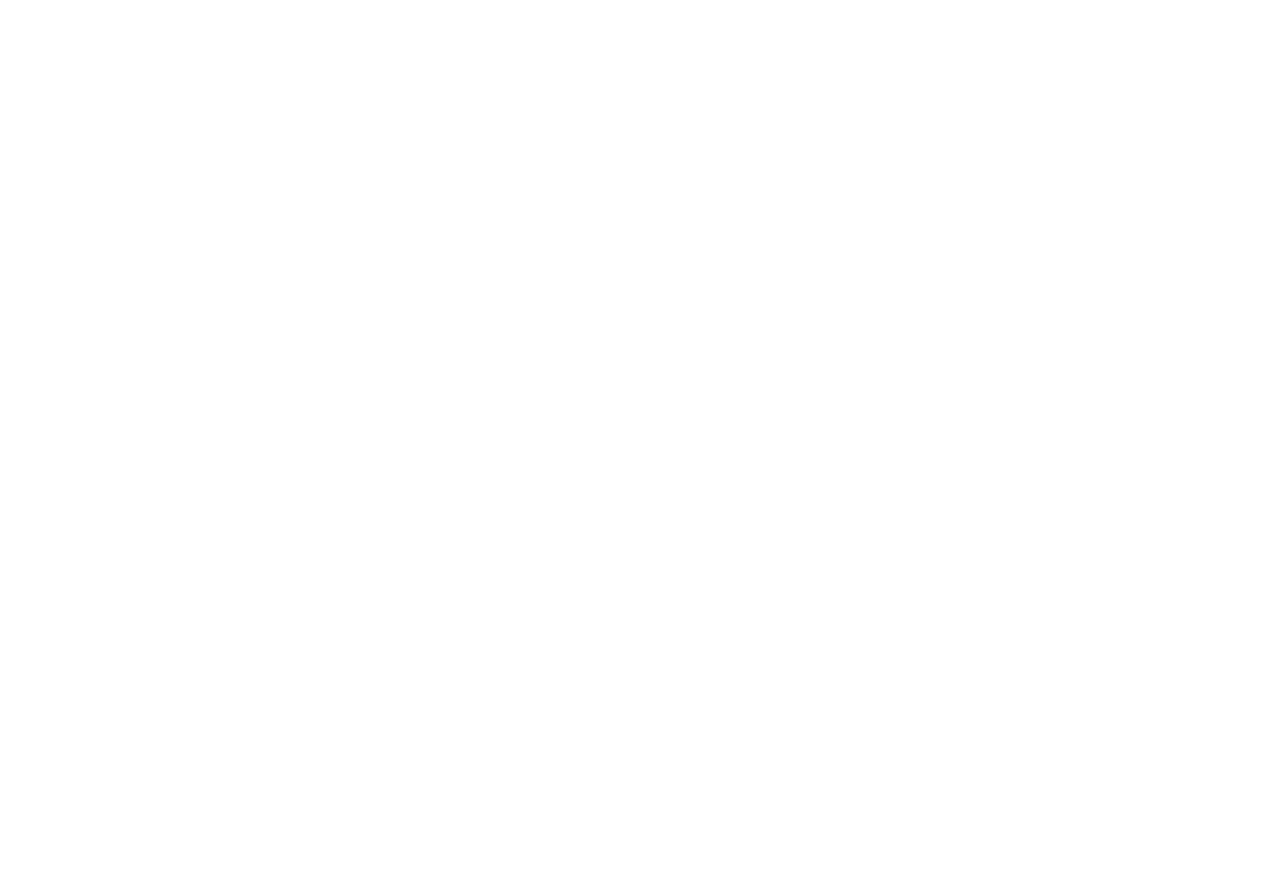
==== commit 60072252: "Merge pull request #2 from Roseoketch/fix-images" ====
--- a/somkoder/index.html
+++ b/somkoder/index.html
@@ -221,14 +221,15 @@
                         <div class="col-lg-6 about-img wow fadeInUp" data-wow-delay="0.5s">
                             <div class="row">
                                 <div class="col-12 text-center">
-                                    <img class="img-fluid w-50 rounded-circle bg-light p-3" src="img/about1.jpg" alt="">
+                                    <img class="img-fluid w-50 rounded-circle bg-light p-3" src="img/new/image_1.JPG"
+                                        alt="">
                                 </div>
                                 <div class="col-6 text-start" style="margin-top: -150px;">
-                                    <img class="img-fluid w-100 rounded-circle bg-light p-3" src="img/about2.jpg"
+                                    <img class="img-fluid w-100 rounded-circle bg-light p-3" src="img/new/image_2.JPG"
                                         alt="">
                                 </div>
                                 <div class="col-6 text-end" style="margin-top: -150px;">
-                                    <img class="img-fluid w-100 rounded-circle bg-light p-3" src="img/about3.jpg"
+                                    <img class="img-fluid w-100 rounded-circle bg-light p-3" src="img/new/image_3.JPG"
                                         alt="">
                                 </div>
                             </div>
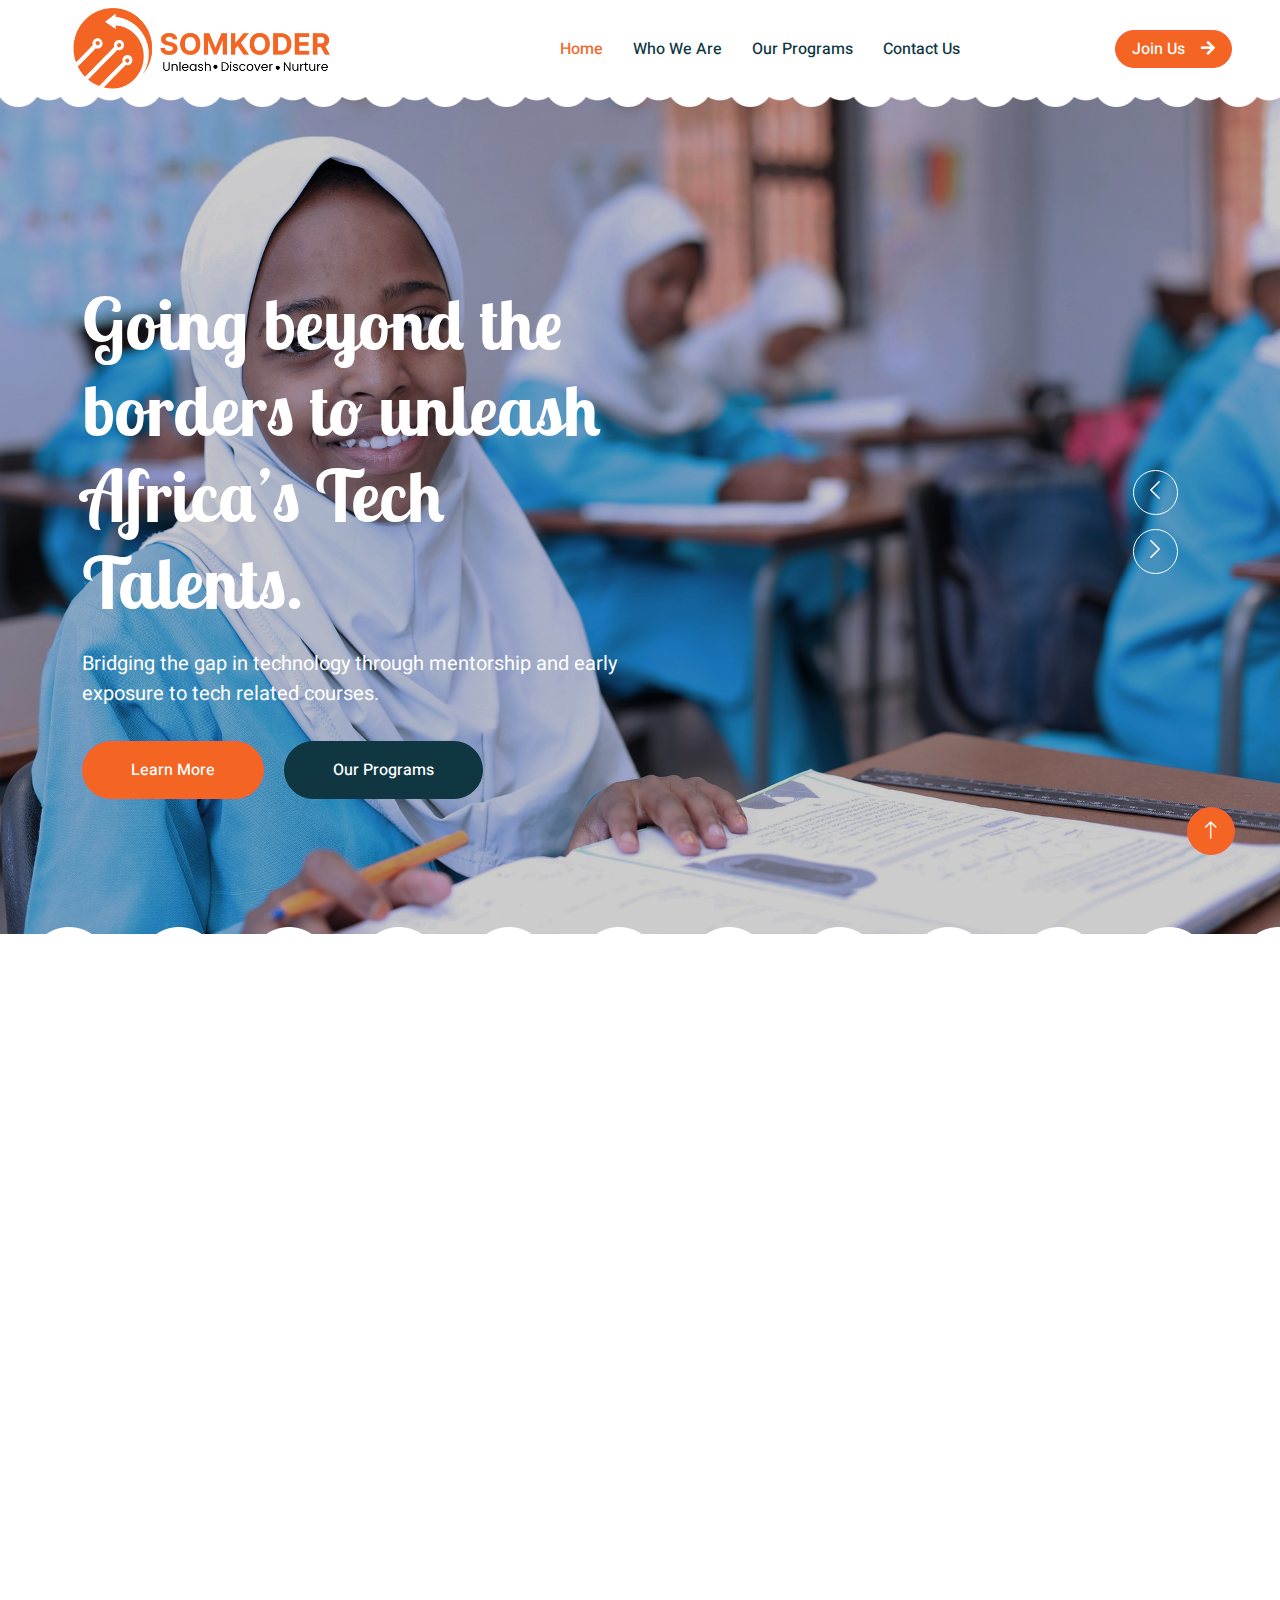
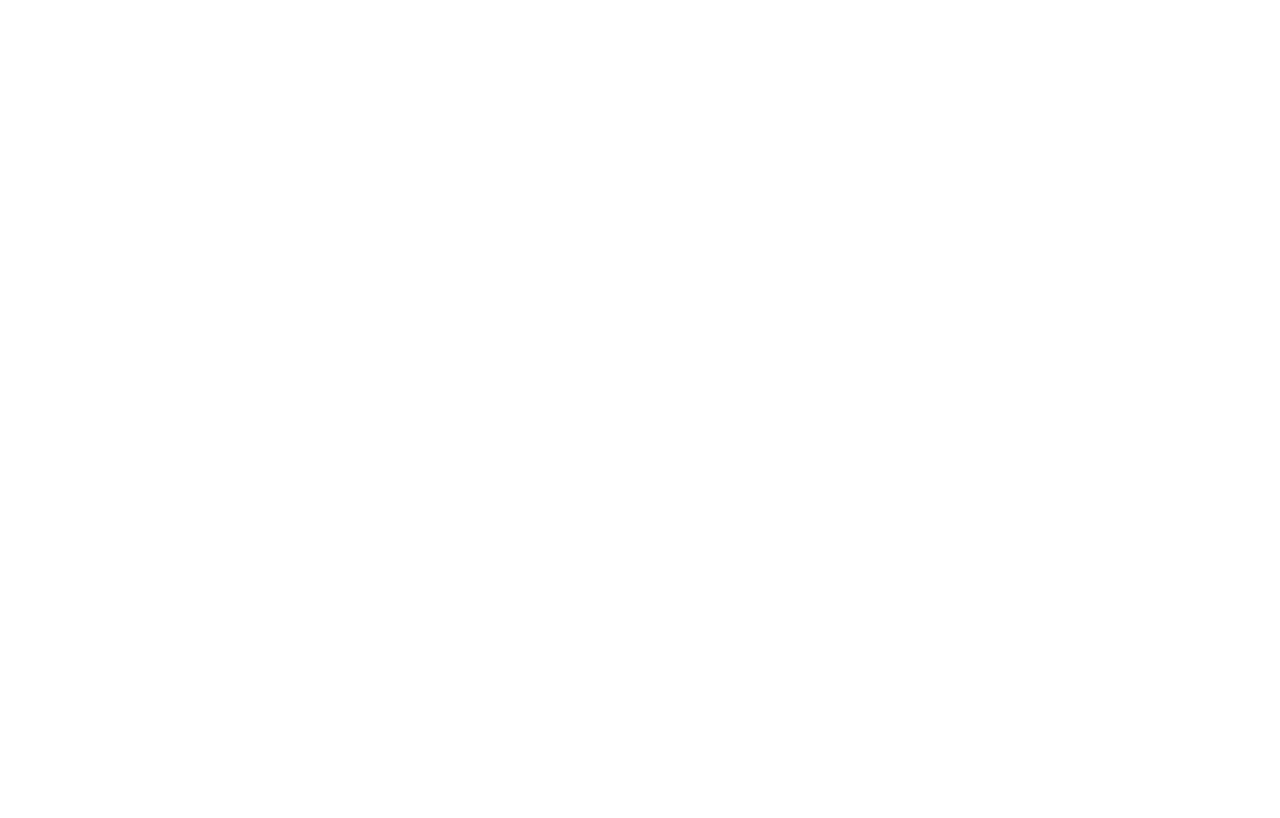
==== commit eefb7c06: "remove the dummy data" ====
--- a/somkoder/index.html
+++ b/somkoder/index.html
@@ -103,9 +103,9 @@
                                     <div class="col-10 col-lg-6">
                                         <h1 class="display-2 text-white animated slideInDown mb-4">Make A Brighter
                                             Future For Your Child</h1>
-                                        <p class="fs-5 fw-medium text-white mb-4 pb-2">Vero elitr justo clita lorem.
+                                        <!-- <p class="fs-5 fw-medium text-white mb-4 pb-2">Vero elitr justo clita lorem.
                                             Ipsum dolor at sed stet sit diam no. Kasd rebum ipsum et diam justo clita et
-                                            kasd rebum sea elitr.</p>
+                                            kasd rebum sea elitr.</p> -->
                                         <a href=""
                                             class="btn btn-primary rounded-pill py-sm-3 px-sm-5 me-3 animated slideInLeft">Learn
                                             More</a>
@@ -127,8 +127,8 @@
                 <div class="container">
                     <div class="text-center mx-auto mb-5 wow fadeInUp" data-wow-delay="0.1s" style="max-width: 600px;">
                         <h1 class="mb-3">What We Offer</h1>
-                        <p>Eirmod sed ipsum dolor sit rebum labore magna erat. Tempor ut dolore lorem kasd vero ipsum
-                            sit eirmod sit. Ipsum diam justo sed rebum vero dolor duo.</p>
+                        <!-- <p>Eirmod sed ipsum dolor sit rebum labore magna erat. Tempor ut dolore lorem kasd vero ipsum
+                            sit eirmod sit. Ipsum diam justo sed rebum vero dolor duo.</p> -->
                     </div>
                     <div class="row g-4">
                         <div class="col-lg-3 col-sm-6 wow fadeInUp" data-wow-delay="0.1s">
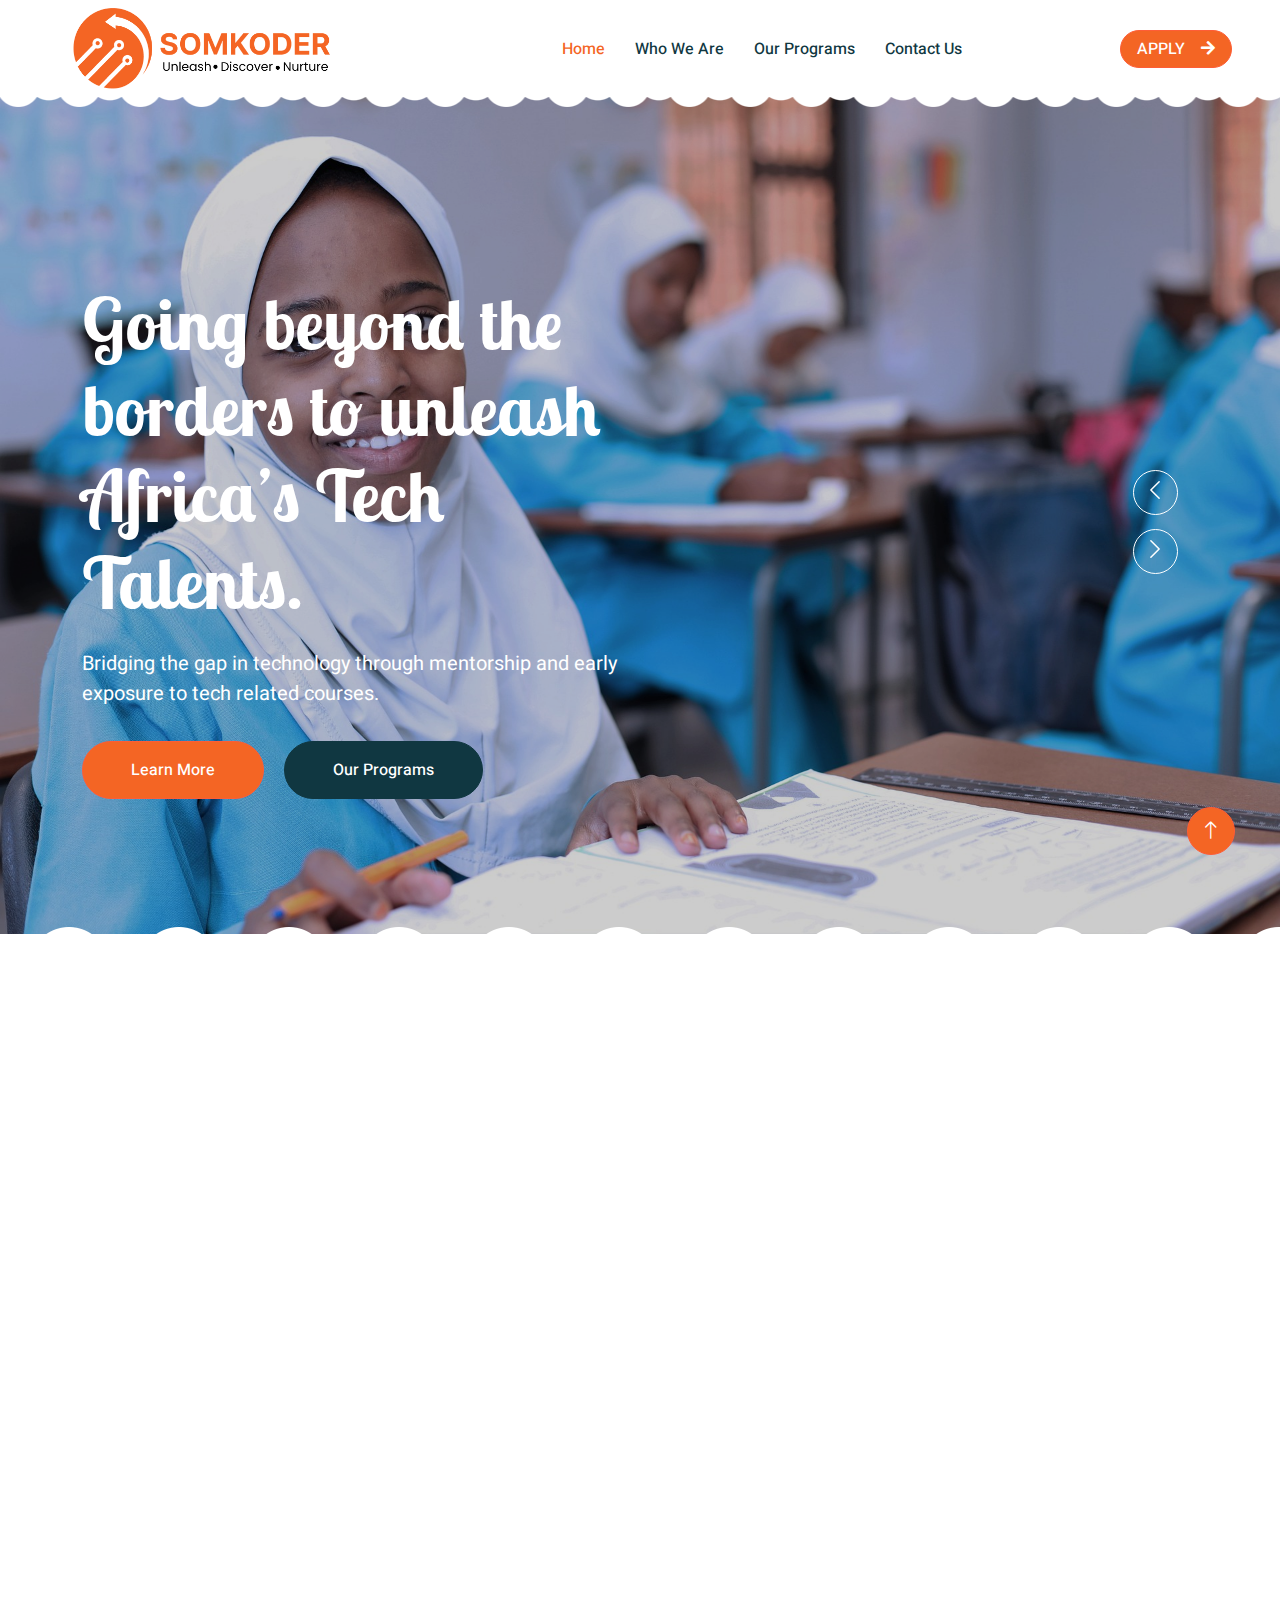
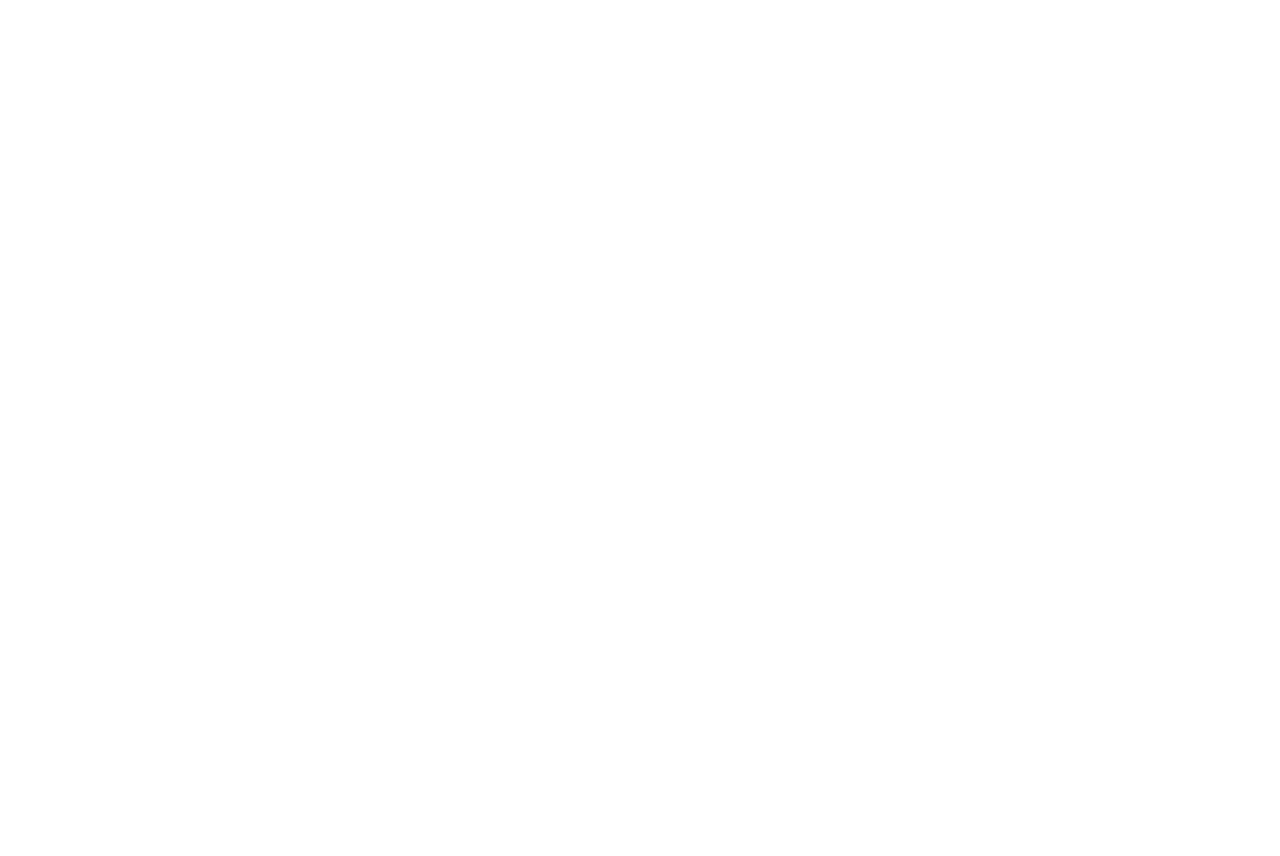
==== commit bb44838f: "update the courses and form" ====
--- a/somkoder/index.html
+++ b/somkoder/index.html
@@ -61,8 +61,8 @@
                         <a href="programs.html" class="nav-item nav-link">Our Programs</a>
                         <a href="contact.html" class="nav-item nav-link">Contact Us</a>
                     </div>
-                    <a href="#" class="btn btn-primary rounded-pill px-3 d-none d-lg-block"
-                        style="background: color #f46524;">Join Us<i class="fa fa-arrow-right ms-3"></i></a>
+                    <a href="https://forms.gle/PTiGLH6S6bZMzyfz5" Join class="btn btn-primary rounded-pill px-3 d-none d-lg-block"
+                        style="background: color #f46524;"> APPLY<i class="fa fa-arrow-right ms-3"></i></a>
                 </div>
             </nav>
             <!-- Navbar End -->
@@ -102,16 +102,17 @@
                                 <div class="row justify-content-start">
                                     <div class="col-10 col-lg-6">
                                         <h1 class="display-2 text-white animated slideInDown mb-4">Make A Brighter
-                                            Future For Your Child</h1>
-                                        <!-- <p class="fs-5 fw-medium text-white mb-4 pb-2">Vero elitr justo clita lorem.
-                                            Ipsum dolor at sed stet sit diam no. Kasd rebum ipsum et diam justo clita et
-                                            kasd rebum sea elitr.</p> -->
+                                            Future For Tech Proffessionals</h1>
+                                        <p class="fs-5 fw-medium text-white mb-4 pb-2">Empower tech professionals with
+                                            continuous learning opportunities and supportive environments, fostering
+                                            innovation and collaboration, to create a brighter future of limitless
+                                            possibilities in technology.</p>
                                         <a href=""
                                             class="btn btn-primary rounded-pill py-sm-3 px-sm-5 me-3 animated slideInLeft">Learn
                                             More</a>
                                         <a href=""
                                             class="btn btn-dark rounded-pill py-sm-3 px-sm-5 animated slideInRight">Our
-                                            Programs</a>
+                                            Courses</a>
                                     </div>
                                 </div>
                             </div>
@@ -135,26 +136,30 @@
                             <div class="facility-item">
                                 <div class="facility-icon bg-primary">
                                     <span class="bg-primary"></span>
-                                    <i class="fa fa-bus-alt fa-3x text-primary"></i>
+                                    <i class="fa fa-laptop fa-3x text-primary"></i>
                                     <span class="bg-primary"></span>
                                 </div>
                                 <div class="facility-text bg-primary">
-                                    <h3 class="text-primary mb-3">Tech Mashinani</h3>
-                                    <p class="mb-0">We partner with local schools to introduce kids to coding programs
-                                        at an early age.</p>
+                                    <h3 class="text-primary mb-3">Computer <br> Packages</h3>
+                                    <p class="mb-0">We educates learners on the practical use of software applications
+                                        essential for tasks like word processing, spreadsheet management, presentations,
+                                        and database handling.</p>
                                 </div>
                             </div>
                         </div>
                         <div class="col-lg-3 col-sm-6 wow fadeInUp" data-wow-delay="0.3s">
                             <div class="facility-item">
                                 <div class="facility-icon bg-success">
+                                    <span class="bg-success"> </span>
+                                    <i class="fa fa-globe fa-3x text-success"></i>
                                     <span class="bg-success"></span>
-                                    <i class="fa fa-futbol fa-3x text-success"></i>
-                                    <span class="bg-success"></span>
                                 </div>
                                 <div class="facility-text bg-success">
-                                    <h3 class="text-success mb-3">Girls Code Academy</h3>
-                                    <p class="mb-0">Supporting women in STEM through mentorship and networking</p>
+                                    <h3 class="text-success mb-3">Web Development Fundermentals</h3>
+                                    <p class="mb-0">Introducing learners to HTML, CSS, and
+                                        JavaScript, providing essential skills to create and <br>style web content, and
+                                        add
+                                        interactivity and functionality to websites. </p>
                                 </div>
                             </div>
                         </div>
@@ -162,30 +167,42 @@
                             <div class="facility-item">
                                 <div class="facility-icon bg-warning">
                                     <span class="bg-warning"></span>
-                                    <i class="fa fa-home fa-3x text-warning"></i>
+                                    <i class="bi bi-code-slash fa-3x text-warning"></i>
                                     <span class="bg-warning"></span>
                                 </div>
                                 <div class="facility-text bg-warning">
-                                    <h3 class="text-warning mb-3">Holiday Bootcamp</h3>
-                                    <p class="mb-0">Hosting holiday coding programs for kids on school break.</p>
-                                </div>
-                            </div>
+                                    <h3 class="text-warning mb-3">Frontend Developments</h3>
+                                    <p class="mb-0">Focuses on teaching React for building user
+                                        interfaces, equipping learners with the skills to create dynamic and
+                                        <br>responsive
+                                        web applications.
+                                    </p>
+                                </div>
+                            </div>
+
                         </div>
                         <div class="col-lg-3 col-sm-6 wow fadeInUp" data-wow-delay="0.7s">
                             <div class="facility-item">
                                 <div class="facility-icon bg-info">
                                     <span class="bg-info"></span>
-                                    <i class="fa fa-chalkboard-teacher fa-3x text-info"></i>
+                                    <i class="fa fa-database fa-3x text-info"></i>
                                     <span class="bg-info"></span>
                                 </div>
                                 <div class="facility-text bg-info">
-                                    <h3 class="text-info mb-3">Nature Talents</h3>
-                                    <p class="mb-0">We create a condusive environment fo foster postive learning
+                                    <h3 class="text-info mb-3">Backend Development</h3>
+                                    <p class="mb-0"> Focuses in programming languages and frameworks like
+                                        Python(Django) emphasizing server-side scripting and
+                                        database management to create the logic and functionality that power web
+                                        applications.
                                     </p>
                                 </div>
-                            </div>
-                        </div>
-                    </div>
+
+                            </div>
+
+                        </div>
+                    </div>
+
+
                 </div>
             </div>
             <!-- Facilities End -->
@@ -196,7 +213,7 @@
                 <div class="container">
                     <div class="row g-5 align-items-center">
                         <div class="col-lg-6 wow fadeInUp" data-wow-delay="0.1s">
-                            <h1 class="mb-4">Learn More About Our Work And Our Cultural Activities</h1>
+                            <h1 class="mb-4">Learn More About Our Work</h1>
                             <p>SOMKODER focuses on impacting Digital Literacy to learners with interest in technology.
                             </p>
                             <p class="mb-4">We bridge the gap between formal education and exposure to digital
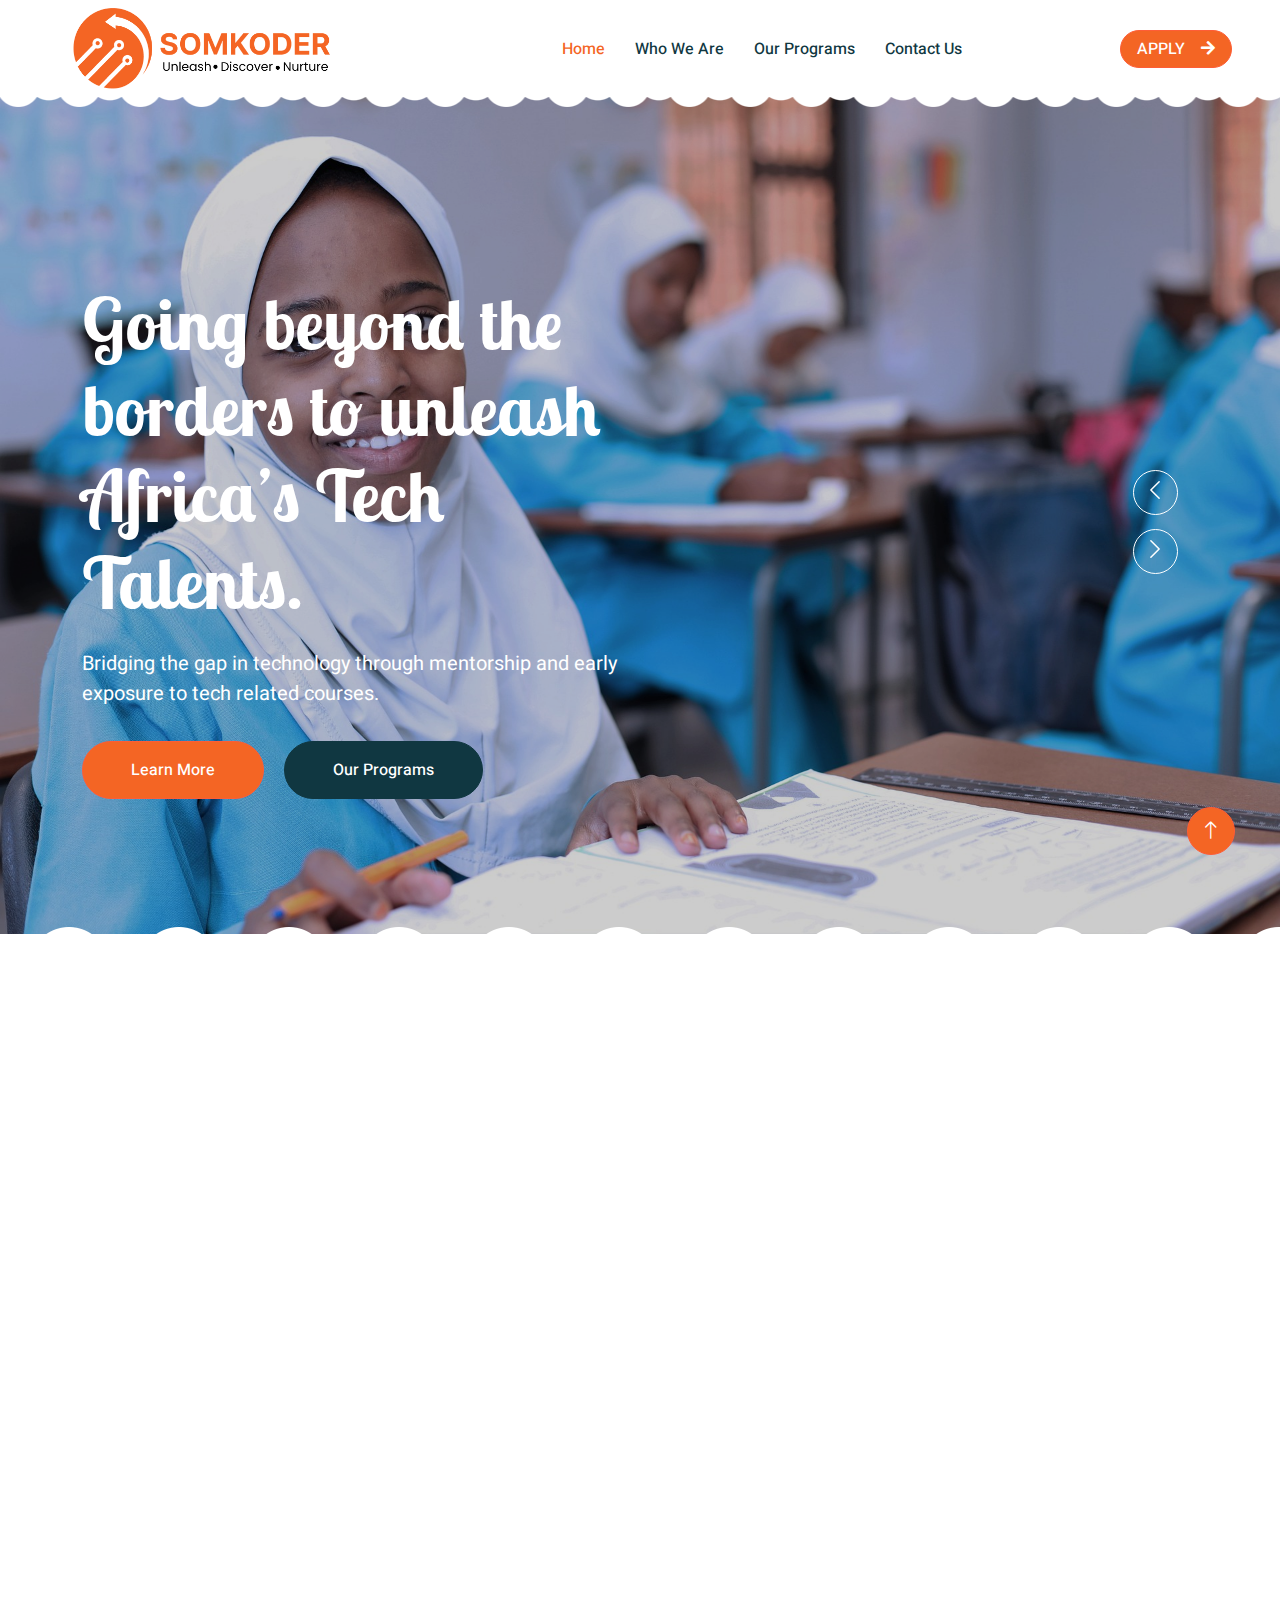
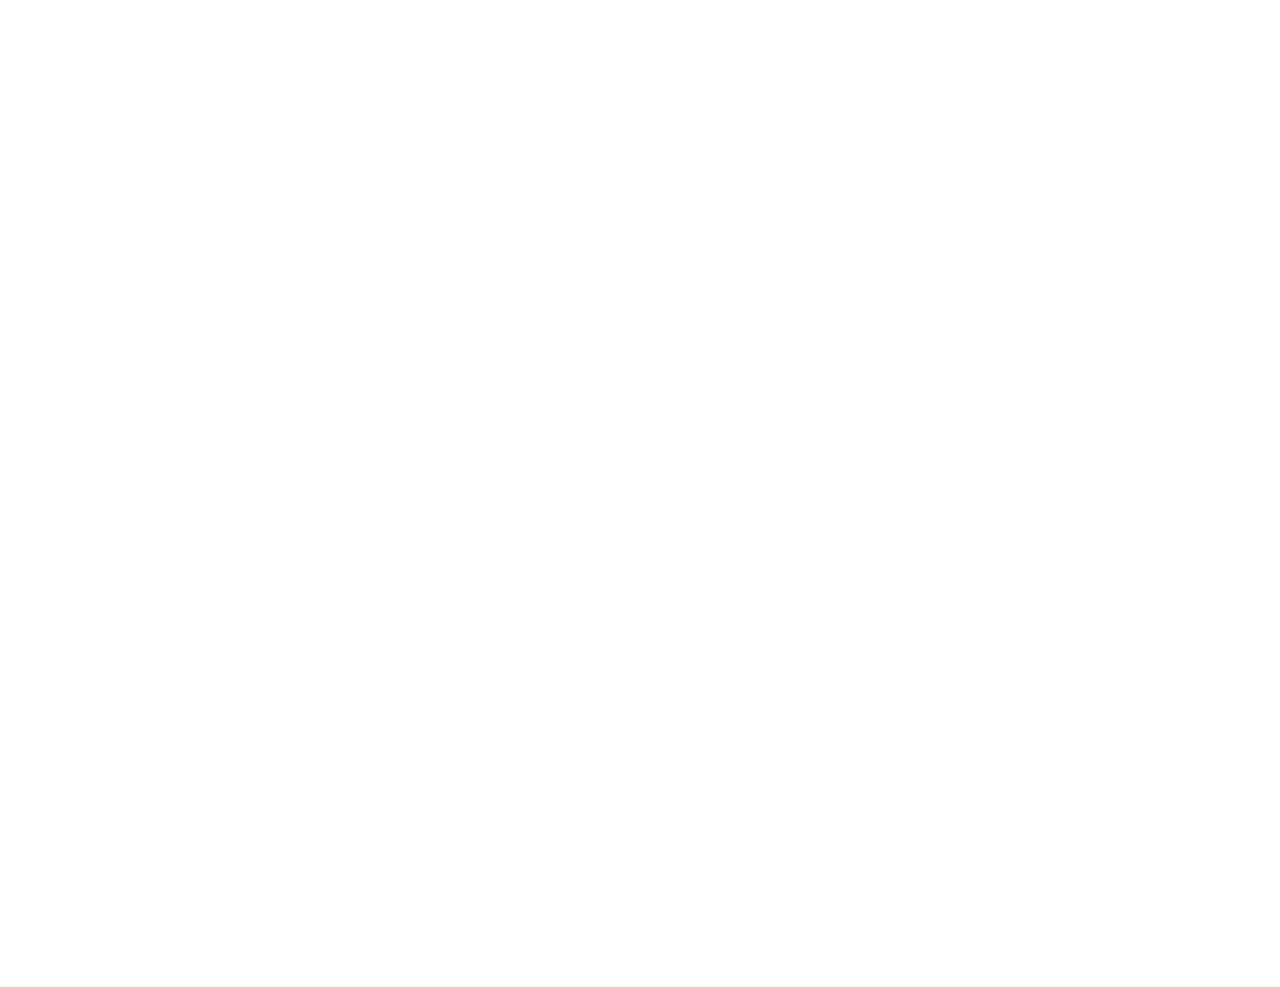
==== commit cb814f30: "Modified our website content" ====
--- a/somkoder/index.html
+++ b/somkoder/index.html
@@ -14,9 +14,7 @@
         <!-- Google Web Fonts -->
         <link rel="preconnect" href="https://fonts.googleapis.com">
         <link rel="preconnect" href="https://fonts.gstatic.com" crossorigin>
-        <link
-            href="https://fonts.googleapis.com/css2?family=Heebo:wght@400;500;600&family=Inter:wght@600&family=Lobster+Two:wght@700&display=swap"
-            rel="stylesheet">
+        <link href="https://fonts.googleapis.com/css2?family=Heebo:wght@400;500;600&family=Inter:wght@600&family=Lobster+Two:wght@700&display=swap" rel="stylesheet">
 
         <!-- Icon Font Stylesheet -->
         <link href="https://cdnjs.cloudflare.com/ajax/libs/font-awesome/5.10.0/css/all.min.css" rel="stylesheet">
@@ -61,7 +59,7 @@
                         <a href="programs.html" class="nav-item nav-link">Our Programs</a>
                         <a href="contact.html" class="nav-item nav-link">Contact Us</a>
                     </div>
-                    <a href="https://forms.gle/PTiGLH6S6bZMzyfz5" Join class="btn btn-primary rounded-pill px-3 d-none d-lg-block"
+                    <a href="https://forms.gle/PTiGLH6S6bZMzyfz5" target="_blank" Join class="btn btn-primary rounded-pill px-3 d-none d-lg-block"
                         style="background: color #f46524;"> APPLY<i class="fa fa-arrow-right ms-3"></i></a>
                 </div>
             </nav>
@@ -221,7 +219,7 @@
                             </p>
                             <div class="row g-4 align-items-center">
                                 <div class="col-sm-6">
-                                    <a class="btn btn-primary rounded-pill py-3 px-5" href="">Read More</a>
+                                    <a class="btn btn-primary rounded-pill py-3 px-5" href="./about.html">Read More</a>
                                 </div>
                                 <div class="col-sm-6">
                                     <!-- <div class="d-flex align-items-center">
@@ -238,11 +236,11 @@
                         <div class="col-lg-6 about-img wow fadeInUp" data-wow-delay="0.5s">
                             <div class="row">
                                 <div class="col-12 text-center">
-                                    <img class="img-fluid w-50 rounded-circle bg-light p-3" src="img/new/image_1.JPG"
+                                    <img class="img-fluid w-70 h-90 rounded-circle bg-light p-3" src="img/classes-04.JPG"
                                         alt="">
                                 </div>
                                 <div class="col-6 text-start" style="margin-top: -150px;">
-                                    <img class="img-fluid w-100 rounded-circle bg-light p-3" src="img/new/image_2.JPG"
+                                    <img class="img-fluid w-100 h-100 rounded-circle bg-light p-3" src="img/classes-01.JPG"
                                         alt="">
                                 </div>
                                 <div class="col-6 text-end" style="margin-top: -150px;">
@@ -267,12 +265,10 @@
                             <p class="mb-2"><i class="fa fa-phone-alt me-3"></i>+254 798142866</p>
                             <p class="mb-2"><i class="fa fa-envelope me-3"></i>contact@somkoder.com</p>
                             <div class="d-flex pt-2">
-                                <a class="btn btn-outline-light btn-social" href=""><i class="fab fa-twitter"></i></a>
-                                <a class="btn btn-outline-light btn-social" href=""><i
-                                        class="fab fa-facebook-f"></i></a>
-                                <a class="btn btn-outline-light btn-social" href=""><i class="fab fa-youtube"></i></a>
-                                <a class="btn btn-outline-light btn-social" href=""><i
-                                        class="fab fa-linkedin-in"></i></a>
+                                <a class="btn btn-outline-light btn-social" href="https://twitter.com/somkoder" target="_blank"><i class="fab fa-twitter"></i></a>
+                                <a class="btn btn-outline-light btn-social" href="" target="_blank"><i class="fab fa-facebook-f"></i></a>
+                                <a class="btn btn-outline-light btn-social" href="" target="_blank"><i class="fab fa-youtube"></i></a>
+                                <a class="btn btn-outline-light btn-social" href="https://www.linkedin.com/in/somkoder-organization-708654296/" target="_blank"><i class="fab fa-linkedin-in"></i></a>
                             </div>
                         </div>
                         <div class="col-lg-3 col-md-6">
@@ -281,7 +277,29 @@
                             <a class="btn btn-link text-white-50" href="contact.html">Contact Us</a>
                             <a class="btn btn-link text-white-50" href="programs.html">Our Programs</a>
                         </div>
-
+                        <div class="col-lg-3 col-md-6">
+                            <h3 class="text-white mb-4">Photo Gallery</h3>
+                            <div class="row g-2 pt-2">
+                                <div class="col-4">
+                                    <img class="img-fluid rounded bg-light p-1" src="img/classes-01.jpg" alt="">
+                                </div>
+                                <div class="col-4">
+                                    <img class="img-fluid rounded bg-light p-1" src="img/classes-02.jpg" alt="">
+                                </div>
+                                <div class="col-4">
+                                    <img class="img-fluid rounded bg-light p-1" src="img/classes-03.jpg" alt="">
+                                </div>
+                                <div class="col-4">
+                                    <img class="img-fluid rounded bg-light p-1" src="img/classes-04.jpg" alt="">
+                                </div>
+                                <div class="col-4">
+                                    <img class="img-fluid rounded bg-light p-1" src="img/classes-05.jpg" alt="">
+                                </div>
+                                <div class="col-4">
+                                    <img class="img-fluid rounded bg-light p-1" src="img/classes-06.jpg" alt="">
+                                </div>
+                            </div>
+                        </div>
                         <div class="col-lg-3 col-md-6">
                             <h3 class="text-white mb-4">Newsletter</h3>
                             <!-- <p>Dolor amet sit justo amet elitr clita ipsum elitr est.</p> -->
@@ -298,7 +316,7 @@
                     <div class="copyright">
                         <div class="row">
                             <div class="col-md-6 text-center text-md-start mb-3 mb-md-0">
-                                &copy; <a class="border-bottom" href="#">SOMKODER</a>, All Right Reserved.
+                                &copy; <a class="border-bottom" href="https://somkoder.org">SOMKODER</a>, All Right Reserved.
 
                             </div>
                             <div class="col-md-6 text-center text-md-end">
